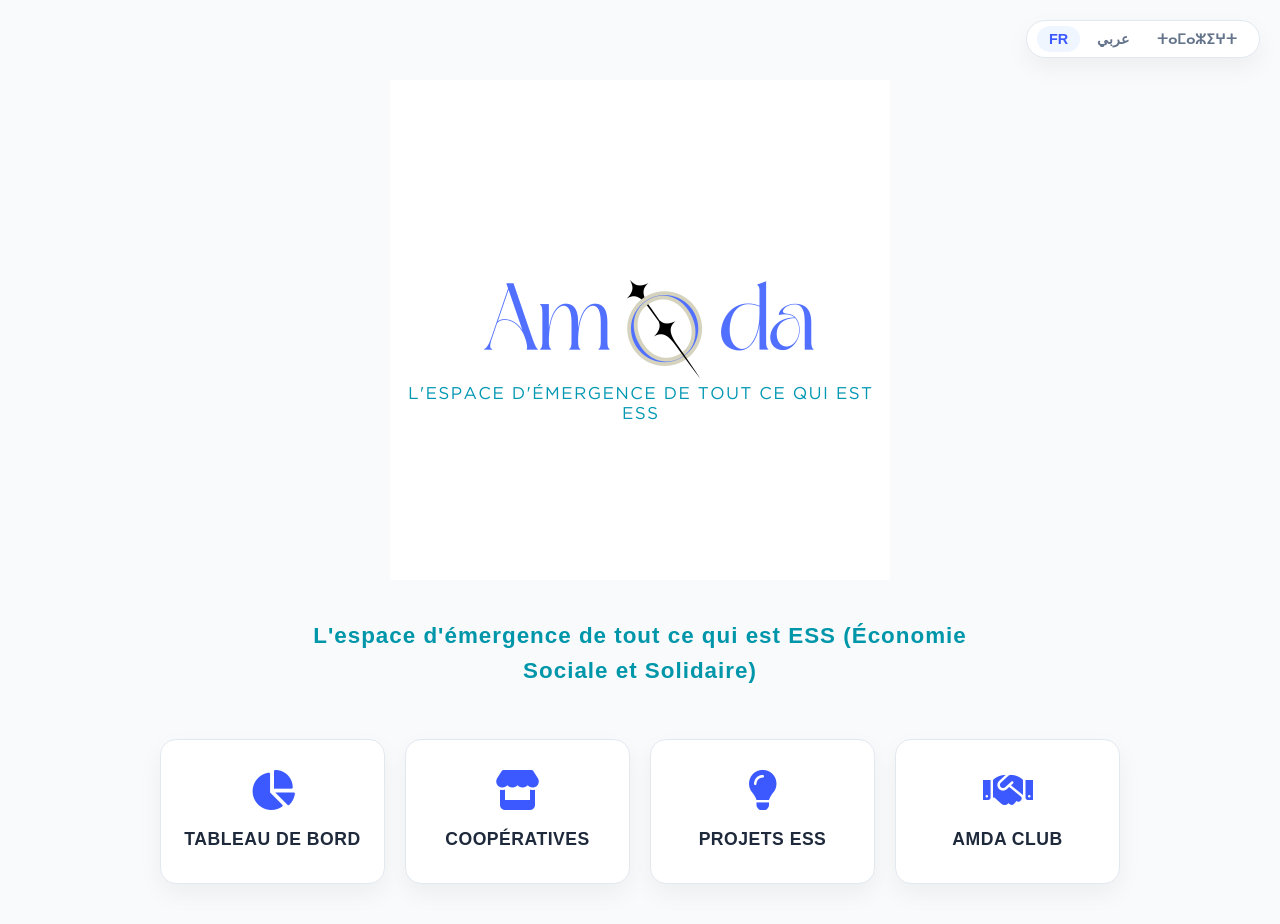
==== index.html @ eec46100 "Create index.html" ====
<!DOCTYPE html>
<html lang="fr">
<head>
    <meta charset="UTF-8">
    <meta name="viewport" content="width=device-width, initial-scale=1.0">
    <title>AMDA | Plateforme ESS</title>
    <!-- Icônes FontAwesome -->
    <link href="https://cdnjs.cloudflare.com/ajax/libs/font-awesome/6.0.0/css/all.min.css" rel="stylesheet">
    
    <style>
        :root {
            --primary-blue: #3b59ff;   /* Le bleu royal de votre logo */
            --teal-ess: #0096aa;       /* Le turquoise du slogan */
            --text-dark: #1e293b;
            --text-light: #64748b;
            --bg-light: #f8fafc;
            --white: #ffffff;
            --shadow: 0 10px 25px rgba(0, 0, 0, 0.05);
            --transition: all 0.3s cubic-bezier(0.4, 0, 0.2, 1);
        }

        * {
            margin: 0;
            padding: 0;
            box-sizing: border-box;
            font-family: 'Segoe UI', Arial, sans-serif;
        }

        body {
            background-color: var(--bg-light);
            color: var(--text-dark);
            line-height: 1.6;
            overflow-x: hidden;
        }

        /* Gestion de l'orientation Arabe (RTL) */
        [dir="rtl"] {
            text-align: right;
        }
        [dir="rtl"] .back-btn i {
            transform: rotate(180deg);
        }

        /* Sélecteur de Langue Flottant */
        .language-picker {
            position: fixed;
            top: 20px;
            right: 20px;
            z-index: 2000;
            background: var(--white);
            padding: 5px 10px;
            border-radius: 30px;
            box-shadow: var(--shadow);
            border: 1px solid #e2e8f0;
        }
        [dir="rtl"] .language-picker {
            right: auto;
            left: 20px;
        }

        .lang-btn {
            background: none;
            border: none;
            padding: 5px 12px;
            font-weight: 600;
            cursor: pointer;
            color: var(--text-light);
            transition: var(--transition);
            font-size: 0.9rem;
        }

        .lang-btn.active, .lang-btn:hover {
            color: var(--primary-blue);
            background-color: #eff6ff;
            border-radius: 20px;
        }

        /* Structure Générale des Écrans (Pages) */
        .app-screen {
            display: none;
            min-height: 100vh;
            width: 100vw;
            padding: 40px 20px;
            animation: fadeIn 0.4s ease forwards;
        }

        .app-screen.active {
            display: block;
        }

        @keyframes fadeIn {
            from { opacity: 0; transform: translateY(10px); }
            to { opacity: 1; transform: translateY(0); }
        }

        /* ==========================================
           ÉCRAN 1 : ACCUEIL & PORTAIL D'ENTRÉE
        ========================================== */
        #screen-home {
            display: flex;
            flex-direction: column;
            justify-content: center;
            align-items: center;
            text-align: center;
            padding-top: 80px;
        }

        .logo-container {
            max-width: 500px;
            width: 90%;
            margin-bottom: 30px;
        }

        .logo-container img {
            width: 100%;
            height: auto;
        }

        .slogan {
            font-size: 1.4rem;
            color: var(--teal-ess);
            font-weight: 600;
            letter-spacing: 1px;
            margin-bottom: 50px;
            max-width: 700px;
            padding: 0 20px;
        }

        .portal-menu {
            display: grid;
            grid-template-columns: repeat(4, 1fr);
            gap: 20px;
            max-width: 1000px;
            width: 100%;
            padding: 0 20px;
        }

        .menu-card {
            background: var(--white);
            border: 1px solid #e2e8f0;
            padding: 30px 20px;
            border-radius: 16px;
            cursor: pointer;
            box-shadow: var(--shadow);
            transition: var(--transition);
            display: flex;
            flex-direction: column;
            align-items: center;
            gap: 15px;
        }

        .menu-card i {
            font-size: 2.5rem;
            color: var(--primary-blue);
            transition: var(--transition);
        }

        .menu-card h3 {
            font-size: 1.1rem;
            font-weight: 700;
            color: var(--text-dark);
            text-transform: uppercase;
            letter-spacing: 0.5px;
        }

        .menu-card:hover {
            transform: translateY(-5px);
            border-color: var(--primary-blue);
            background-color: #fdfdfd;
        }

        .menu-card:hover i {
            color: var(--teal-ess);
        }

        /* ==========================================
           STRUCTURE DES PAGES RUBRIQUES INDÉPENDANTES
        ========================================== */
        .screen-header {
            max-width: 1100px;
            margin: 0 auto 40px auto;
            display: flex;
            justify-content: space-between;
            align-items: center;
            border-bottom: 2px solid var(--primary-blue);
            padding-bottom: 20px;
        }

        .header-logo {
            max-width: 150px;
        }

        .back-btn {
            background: var(--white);
            border: 1px solid #e2e8f0;
            padding: 10px 20px;
            border-radius: 30px;
            cursor: pointer;
            font-weight: 600;
            color: var(--primary-blue);
            display: flex;
            align-items: center;
            gap: 10px;
            box-shadow: var(--shadow);
            transition: var(--transition);
        }

        .back-btn:hover {
            background-color: var(--primary-blue);
            color: var(--white);
        }

        .container {
            max-width: 1100px;
            margin: 0 auto;
        }

        .page-title {
            font-size: 2.2rem;
            color: var(--text-dark);
            margin-bottom: 10px;
            font-weight: 800;
        }

        .page-intro {
            font-size: 1.2rem;
            color: var(--teal-ess);
            margin-bottom: 30px;
            font-weight: 500;
        }

        .content-card {
            background: var(--white);
            padding: 30px;
            border-radius: 16px;
            border: 1px solid #e2e8f0;
            box-shadow: var(--shadow);
            margin-bottom: 25px;
        }

        .content-card h3 {
            color: var(--primary-blue);
            margin-bottom: 15px;
            font-size: 1.3rem;
            border-left: 4px solid var(--teal-ess);
            padding-left: 12px;
        }
        [dir="rtl"] .content-card h3 {
            border-left: none;
            border-right: 4px solid var(--teal-ess);
            padding-left: 0;
            padding-right: 12px;
        }

        /* Tableaux de données des rubriques */
        .data-table {
            width: 100%;
            border-collapse: collapse;
            margin-top: 20px;
        }

        .data-table th {
            background-color: #eff6ff;
            color: var(--primary-blue);
            text-align: left;
            padding: 12px;
            font-weight: 600;
            border-bottom: 2px solid #e2e8f0;
        }
        [dir="rtl"] .data-table th {
            text-align: right;
        }

        .data-table td {
            padding: 15px 12px;
            border-bottom: 1px solid #f1f5f9;
            color: var(--text-dark);
        }

        .badge {
            display: inline-block;
            padding: 4px 10px;
            background-color: #e0f2fe;
            color: #0369a1;
            border-radius: 6px;
            font-size: 0.85rem;
            font-weight: 700;
        }

        /* Responsive */
        @media (max-width: 900px) {
            .portal-menu {
                grid-template-columns: repeat(2, 1fr);
            }
        }
        @media (max-width: 550px) {
            .portal-menu {
                grid-template-columns: 1fr;
            }
            .screen-header {
                flex-direction: column;
                gap: 20px;
                text-align: center;
            }
        }
    </style>
</head>
<body>

    <!-- SÉLECTEUR DE LANGUE FLOTTANT -->
    <div class="language-picker">
        <button class="lang-btn active" onclick="changeLanguage('fr')">FR</button>
        <button class="lang-btn" onclick="changeLanguage('ar')">عربي</button>
        <button class="lang-btn" onclick="changeLanguage('zgh')">ⵜⴰⵎⴰⵣⵉⵖⵜ</button>
    </div>

    <!-- ========================================================
       ÉCRAN 1 : PAGE D'ACCUEIL AVEC LOGO, SLOGAN ET PORTAIL
    ========================================================= -->
    <div id="screen-home" class="app-screen active">
        <div class="logo-container">
            <!-- Inclusion de l'image de votre logo officiel -->
            <img src="Logo.png" alt="AMDA Logo">
        </div>
        <div class="slogan" id="txt-slogan">
            L'espace d'émergence de tout ce qui est ESS (Économie Sociale et Solidaire)
        </div>
        
        <div class="portal-menu">
            <div class="menu-card" onclick="navigateTo('screen-dashboard')">
                <i class="fas fa-chart-pie"></i>
                <h3 id="menu-dash">Tableau de bord</h3>
            </div>
            <div class="menu-card" onclick="navigateTo('screen-coop')">
                <i class="fas fa-store"></i>
                <h3 id="menu-coop">Coopératives</h3>
            </div>
            <div class="menu-card" onclick="navigateTo('screen-projects')">
                <i class="fas fa-lightbulb"></i>
                <h3 id="menu-proj">Projets ESS</h3>
            </div>
            <div class="menu-card" onclick="navigateTo('screen-club')">
                <i class="fas fa-handshake"></i>
                <h3 id="menu-club">AMDA Club</h3>
            </div>
        </div>
    </div>

    <!-- ========================================================
       ÉCRAN 2 : RUBRIQUE INDÉPENDANTE - TABLEAU DE BORD
    ========================================================= -->
    <div id="screen-dashboard" class="app-screen">
        <div class="screen-header">
            <img src="Logo.png" class="header-logo" alt="AMDA">
            <button class="back-btn" onclick="navigateTo('screen-home')">
                <i class="fas fa-arrow-left"></i> <span class="lbl-back">Retour</span>
            </button>
        </div>
        <div class="container">
            <h2 class="page-title" id="dash-title">Espace d'Émergence & Performance</h2>
            <div class="page-intro" id="dash-intro">Suivi des indicateurs clés de l'économie sociale et solidaire.</div>
            
            <div class="content-card">
                <h3 id="dash-card-title">Vue d'ensemble de l'impact</h3>
                <p id="dash-card-p">Cet espace centralise l'évolution des projets incubés, le volume d'activité des coopératives partenaires et les métriques d'impact social sur les territoires.</p>
                
                <table class="data-table">
                    <thead>
                        <tr>
                            <th id="th-ind">Indicateur</th>
                            <th id="th-reg">Région</th>
                            <th id="th-val">Valeur Actuelle</th>
                        </tr>
                    </thead>
                    <tbody>
                        <tr>
                            <td>Projets incubés</td>
                            <td>National</td>
                            <td><span class="badge">42 Structures</span></td>
                        </tr>
                        <tr>
                            <td>Emplois solidaires créés</td>
                            <td>Souss-Massa</td>
                            <td><span class="badge">185 Postes</span></td>
                        </tr>
                    </tbody>
                </table>
            </div>
        </div>
    </div>

    <!-- ========================================================
       ÉCRAN 3 : RUBRIQUE INDÉPENDANTE - COOPÉRATIVES
    ========================================================= -->
    <div id="screen-coop" class="app-screen">
        <div class="screen-header">
            <img src="Logo.png" class="header-logo" alt="AMDA">
            <button class="back-btn" onclick="navigateTo('screen-home')">
                <i class="fas fa-arrow-left"></i> <span class="lbl-back">Retour</span>
            </button>
        </div>
        <div class="container">
            <h2 class="page-title" id="coop-title">Registre des Coopératives</h2>
            <div class="page-intro" id="coop-intro">Traçabilité complète et transparence du producteur au consommateur.</div>
            
            <div class="content-card">
                <h3 id="coop-card-title">Nos Producteurs Engagés</h3>
                <table class="data-table">
                    <thead>
                        <tr>
                            <th id="th-name">Nom</th>
                            <th id="th-spec">Spécialité</th>
                            <th id="th-loc">Localisation</th>
                        </tr>
                    </thead>
                    <tbody>
                        <tr>
                            <td>Coopérative Aloa Biben</td>
                            <td>Huile d'Argan Premium</td>
                            <td>Essaouira</td>
                        </tr>
                        <tr>
                            <td>Coopérative BioAtlas</td>
                            <td>Mélasse de Caroube</td>
                            <td>Midelt</td>
                        </tr>
                    </tbody>
                </table>
            </div>
        </div>
    </div>

    <!-- ========================================================
       ÉCRAN 4 : RUBRIQUE INDÉPENDANTE - PROJETS ESS
    ========================================================= -->
    <div id="screen-projects" class="app-screen">
        <div class="screen-header">
            <img src="Logo.png" class="header-logo" alt="AMDA">
            <button class="back-btn" onclick="navigateTo('screen-home')">
                <i class="fas fa-arrow-left"></i> <span class="lbl-back">Retour</span>
            </button>
        </div>
        <div class="container">
            <h2 class="page-title" id="proj-title">Laboratoire d'Émergence Sociale</h2>
            <div class="page-intro" id="proj-intro">Accompagnement, incubation et recherche-action en économie solidaire.</div>
            <div class="content-card">
                <h3 id="proj-card-title">Programmes d'incubation actuels</h3>
                <p id="proj-card-p">Déploiement de cadres collaboratifs pour renforcer l'intelligence collective et la gouvernance démocratique des structures rurales.</p>
            </div>
        </div>
    </div>

    <!-- ========================================================
       ÉCRAN 5 : RUBRIQUE INDÉPENDANTE - AMDA CLUB
    ========================================================= -->
    <div id="screen-club" class="app-screen">
        <div class="screen-header">
            <img src="Logo.png" class="header-logo" alt="AMDA">
            <button class="back-btn" onclick="navigateTo('screen-home')">
                <i class="fas fa-arrow-left"></i> <span class="lbl-back">Retour</span>
            </button>
        </div>
        <div class="container">
            <h2 class="page-title" id="club-title">L'Écosystème des Membres Engagés</h2>
            <div class="page-intro" id="club-intro">L'abonnement solidaire pour maximiser l'autonomie financière des producteurs.</div>
            <div class="content-card">
                <h3 id="club-card-title">Avantages du Club AMDA</h3>
                <p id="club-card-p">En éliminant les intermédiaires spéculatifs, l'adhésion garantit un prix juste directement reversé aux coopératives et donne accès à un rapport d'impact trimestriel transparent.</p>
            </div>
        </div>
    </div>

    <!-- ========================================================
       LOGIQUE JAVASCRIPT : ROUTING SPA & TRADUCTION TRI-LANGUE
    ========================================================= -->
    <script>
        // 1. Dictionnaire de traduction (Français, Arabe, Tamazight)
        const translations = {
            fr: {
                dir: 'ltr',
                slogan: "L'espace d'émergence de tout ce qui est ESS (Économie Sociale et Solidaire)",
                back: "Retour",
                menuDash: "Tableau de bord",
                menuCoop: "Coopératives",
                menuProj: "Projets ESS",
                menuClub: "AMDA Club",
                dashTitle: "Espace d'Émergence & Performance",
                dashIntro: "Suivi des indicateurs clés de l'économie sociale et solidaire.",
                dashCardTitle: "Vue d'ensemble de l'impact",
                dashCardP: "Cet espace centralise l'évolution des projets incubés, le volume d'activité des coopératives partenaires et les métriques d'impact social sur les territoires.",
                thInd: "Indicateur", thReg: "Région", thVal: "Valeur Actuelle",
                coopTitle: "Registre des Coopératives",
                coopIntro: "Traçabilité complète et transparence du producteur au consommateur.",
                coopCardTitle: "Nos Producteurs Engagés",
                thName: "Nom", thSpec: "Spécialité", thLoc: "Localisation",
                projTitle: "Laboratoire d'Émergence Sociale",
                projIntro: "Accompagnement, incubation et recherche-action en économie solidaire.",
                projCardTitle: "Programmes d'incubation actuels",
                projCardP: "Déploiement de cadres collaboratifs pour renforcer l'intelligence collective et la gouvernance démocratique des structures rurales.",
                clubTitle: "L'Écosystème des Membres Engagés",
                clubIntro: "L'abonnement solidaire pour maximiser l'autonomie financière des producteurs.",
                clubCardTitle: "Avantages du Club AMDA",
                clubCardP: "En éliminant les intermédiaires spéculatifs, l'adhésion garantit un prix juste directement reversé aux coopératives et donne accès à un rapport d'impact trimestriel transparent."
            },
            ar: {
                dir: 'rtl',
                slogan: "فضاء بروز كل ما يتعلق بالاقتصاد الاجتماعي والتضامني (ESS)",
                back: "رجوع",
                menuDash: "لوحة القيادة",
                menuCoop: "التعاونيات",
                menuProj: "مشاريع ESS",
                menuClub: "نادي أمدا",
                dashTitle: "فضاء البروز والأداء",
                dashIntro: "متابعة المؤشرات الرئيسية للاقتصاد الاجتماعي والتضامني.",
                dashCardTitle: "نظرة عامة على الأثر الاجتماعي",
                dashCardP: "يمركز هذا الفضاء تطور المشاريع المحتضنة، وحجم أنشطة التعاونيات الشريكة، ومقاييس الأثر الاجتماعي في المجالات الترابية.",
                thInd: "المؤشر", thReg: "الجهة", thVal: "القيمة الحالية",
                coopTitle: "سجل التعاونيات",
                coopIntro: "تتبع كامل وشفافية مطلقة من المنتج إلى المستهلك.",
                coopCardTitle: "منتجونا الملتزمون",
                thName: "الاسم", thSpec: "التخصص", thLoc: "الموقع",
                projTitle: "مختبر البروز الاجتماعي",
                projIntro: "المواكبة، الاحتضان والبحث العملي في الاقتصاد التضامني.",
                projCardTitle: "برامج الاحتضان الحالية",
                projCardP: "نشر أطر عمل تعاونية لتعزيز الذكاء الجماعي والحكامة الديمقراطية للمؤسسات القروية.",
                clubTitle: "منظومة الأعضاء الملتزمين",
                clubIntro: "الاشتراك التضامني لتعزيز الاستقلال المالي للمنتجين.",
                clubCardTitle: "مزايا نادي أمدا (AMDA Club)",
                clubCardP: "من خلال إلغاء الوسطاء، يضمن الاشتراك عائداً عادلاً يذهب مباشرة للتعاونيات مع إمكانية الوصول إلى تقرير أثر ربع سنوي شفاف."
            },
            zgh: {
                dir: 'ltr',
                slogan: "ⴰⴷⵖⴰⵔ ⵏ ⵓⵙuman ⵏ ⴽⵓⵍⵍⵓ ⵎⴰ ⵉⵣⴷⵉⵏ ⴷ ⵜⴷⴰⵎⵙⴰ ⵜⴰⵏⴰⵎⵓⵏⵜ ⵜⴰⵎⵢⴰⵡⴰⵙⵜ (ESS)",
                back: "ⴰⵖⵓⵍ",
                menuDash: "ⵜⴰⴼⵍⵡⵉⵜ ⵏ ⵓⵙⵡⵓⴷⴷⵓ",
                menuCoop: "ⵜⵉⵎⵢⴰⵡⴰⵙⵉⵏ",
                menuProj: "ⵉⵙⵏⴼⴰⵔⵏ ⵏ ESS",
                menuClub: "ⴰⵙⴰⵢⵔⵓ ⵏ AMDA",
                dashTitle: "ⴰⴷⵖⴰⵔ ⵏ ⵓⵙuman ⴷ ⵓⵎⵓⵔⵙ",
                dashIntro: "ⴰⴹⴼⵓⵕ ⵏ ⵉⵎⴰⵜⴰⵔⵏ ⵉⴷⵙⵍⴰⵏ ⵏ ⵜⴷⴰⵎⵙⴰ ⵜⴰⵏⴰⵎⵓⵏⵜ ⵜⴰⵎⵢⴰⵡⴰⵙⵜ.",
                dashCardTitle: "ⵜⴰⵏⵏⴰⵢⵜ ⴰⴽⴽⵯ ⵅⴼ ⵜⵡⵓⵔⵉ",
                dashCardP: "ⴰⴷⵖⴰⵔ ⴰⴷ ⵉⵙⵎⵓⵏ ⴰⴽⴽⵯ ⵉⵙⵏⴼⴰⵔⵏ ⵏⵏⴰ ⵏⵜⵜⴰⵡⵙ, ⴷ ⵜⵡⵓⵔⵉ ⵏ ⵜⵎⵢⴰⵡⴰⵙⵉⵏ ⴷ ⵓⵙⵖⵍ ⵏ ⵜⵡⵓⵔⵉ ⵜⴰⵏⴰⵎⵓⵏⵜ ⴳ ⵜⵎⵏⴰⴹⵉⵏ.",
                thInd: "ⴰⵎⴰⵜⴰⵔ", thReg: "ⵜⴰⵎⵏⴰⴹⵜ", thVal: "ⴰⵜⵉⴳ ⵏ ⵓⵔⵓ",
                coopTitle: "ⴰⴼⵔⵔⴰⵏ ⵏ ⵜⵎⵢⴰⵡⴰⵙⵉⵏ",
                coopIntro: "ⴰⴹⴼⵓⵕ ⵉⵎⴷⵏ ⴷ ⵜⴼⴰⵡⵜ ⵙⴳ ⵓⵎⴼⴰⵔⵙ ⴰⵔ ⴰⵎⵙⴰⵖ.",
                coopCardTitle: "ⵉⵎⴼⴰⵔⵙⵏ ⵏⵏⵖ",
                thName: "ⵉⵙⵎ", thSpec: "ⵜⴰⵥⵍⴰⵢⵜ", thLoc: "ⴰⴷⵖⴰⵔ",
                projTitle: "ⴰⵙⴼⵙⵔ ⵏ ⵓⵙuman ⴰⵏⴰⵎⵓⵏ",
                projIntro: "ⴰⵙⵏⴰⵍ, ⴰⵃⵟⵟⵓ ⴷ ⵓⵔⵣⵣⵓ ⴳ ⵜⴷⴰⵎⵙⴰ ⵜⴰⵎⵢⴰⵡⴰⵙⵜ.",
                projCardTitle: "ⵉⵙⵏⴼⴰⵔⵏ ⵏ ⵓⵃⵟⵟⵓ ⵏ ⵓⵔⵓ",
                projCardP: "ⴰⵙⵔⵓⵙ ⵏ ⵜⵡⵓⵔⵉⵡⵉⵏ ⵜⵉⵎⵢⴰⵡⴰⵙⵉⵏ ⵙ ⵓⵙⴷⵓⵙ ⵏ ⵓⵏⵍⵍⵉ ⴰⴽⵍⵍⴰⵏ ⴷ ⵓⵙⵡⵓⴷⴷⵓ ⴰⴷⵉⵎⵓⵇⵔⴰⵟⵉ.",
                clubTitle: "ⴰⴳⵔⴰⵡ ⵏ ⵉⴳⵎⴰⵎⵏ ⵉⵎⵙⴰⵙⴰⵏ",
                clubIntro: "ⴰⵣⵎⵎⴻⵎ ⴰⵎⵢⴰⵡⴰⵙ ⵙ ⵓⵙⴷⵓⵙ ⵏ ⵜⴷⴰⵎⵙⴰ ⵜⴰⵏⵉⵎⴰⵏⵜ ⵏ ⵉⵎⴼⴰⵔⵙⵏ.",
                clubCardTitle: "ⵉⵙⵓⵔⴰⵔ ⵏ ⵓⵙⴰⵢⵔⵓ ⵏ AMDA",
                clubCardP: "ⵙ ⵓⴽⴽⵙ ⵏ ⵉⵎⵙⵙⵓⵖⵣⵣⴰ, ⴰⵣⵎⵎⴻⵎ ⴰⴷ ⵉⴳⴰ ⵜⵓⵎⵔⵉⵏ ⵉⴼⵓⵍⴽⵉⵏ ⵉ ⵜⵎⵢⴰⵡⴰⵙⵉⵏ ⴷ ⵓⴼⵙⵔ ⵏ ⵜⴼⴰⵡⵜ ⴽⵓ ⴽⵕⴰⴹ ⵢⵉⵔⵏ."
            }
        };

        // 2. Gestion de la Navigation (Changement de Page Écran)
        function navigateTo(screenId) {
            // Cacher toutes les pages actives
            document.querySelectorAll('.app-screen').forEach(screen => {
                screen.classList.remove('active');
            });
            // Afficher l'écran demandé
            document.getElementById(screenId).classList.add('active');
            // Remonter automatiquement la page vers le haut
            window.scrollTo(0, 0);
        }

        // 3. Gestion de la Traduction Dynamique
        function changeLanguage(lang) {
            const data = translations[lang];
            
            // Appliquer la direction du texte (RTL ou LTR)
            document.documentElement.setAttribute('dir', data.dir);

            // Mettre à jour la classe active sur les boutons linguistiques
            document.querySelectorAll('.lang-btn').forEach(btn => btn.classList.remove('active'));
            event.target.classList.add('active');

            // Traduction des éléments d'Accueil
            document.getElementById('txt-slogan').innerText = data.slogan;
            document.getElementById('menu-dash').innerText = data.menuDash;
            document.getElementById('menu-coop').innerText = data.menuCoop;
            document.getElementById('menu-proj').innerText = data.menuProj;
            document.getElementById('menu-club').innerText = data.menuClub;

            // Traduction des étiquettes communes
            document.querySelectorAll('.lbl-back').forEach(el => el.innerText = data.back);

            // Écran Tableau de bord
            document.getElementById('dash-title').innerText = data.dashTitle;
            document.getElementById('dash-intro').innerText = data.dashIntro;
            document.getElementById('dash-card-title').innerText = data.dashCardTitle;
            document.getElementById('dash-card-p').innerText = data.dashCardP;
            document.getElementById('th-ind').innerText = data.thInd;
            document.getElementById('th-reg').innerText = data.thReg;
            document.getElementById('th-val').innerText = data.thVal;

            // Écran Coopératives
            document.getElementById('coop-title').innerText = data.coopTitle;
            document.getElementById('coop-intro').innerText = data.coopIntro;
            document.getElementById('coop-card-title').innerText = data.coopCardTitle;
            document.getElementById('th-name').innerText = data.thName;
            document.getElementById('th-spec').innerText = data.thSpec;
            document.getElementById('th-loc').innerText = data.thLoc;

            // Écran Projets ESS
            document.getElementById('proj-title').innerText = data.projTitle;
            document.getElementById('proj-intro').innerText = data.projIntro;
            document.getElementById('proj-card-title').innerText = data.projCardTitle;
            document.getElementById('proj-card-p').innerText = data.projCardP;

            // Écran Club AMDA
            document.getElementById('club-title').innerText = data.clubTitle;
            document.getElementById('club-intro').innerText = data.clubIntro;
            document.getElementById('club-card-title').innerText = data.clubCardTitle;
            document.getElementById('club-card-p').innerText = data.clubCardP;
        }
    </script>
</body>
</html>
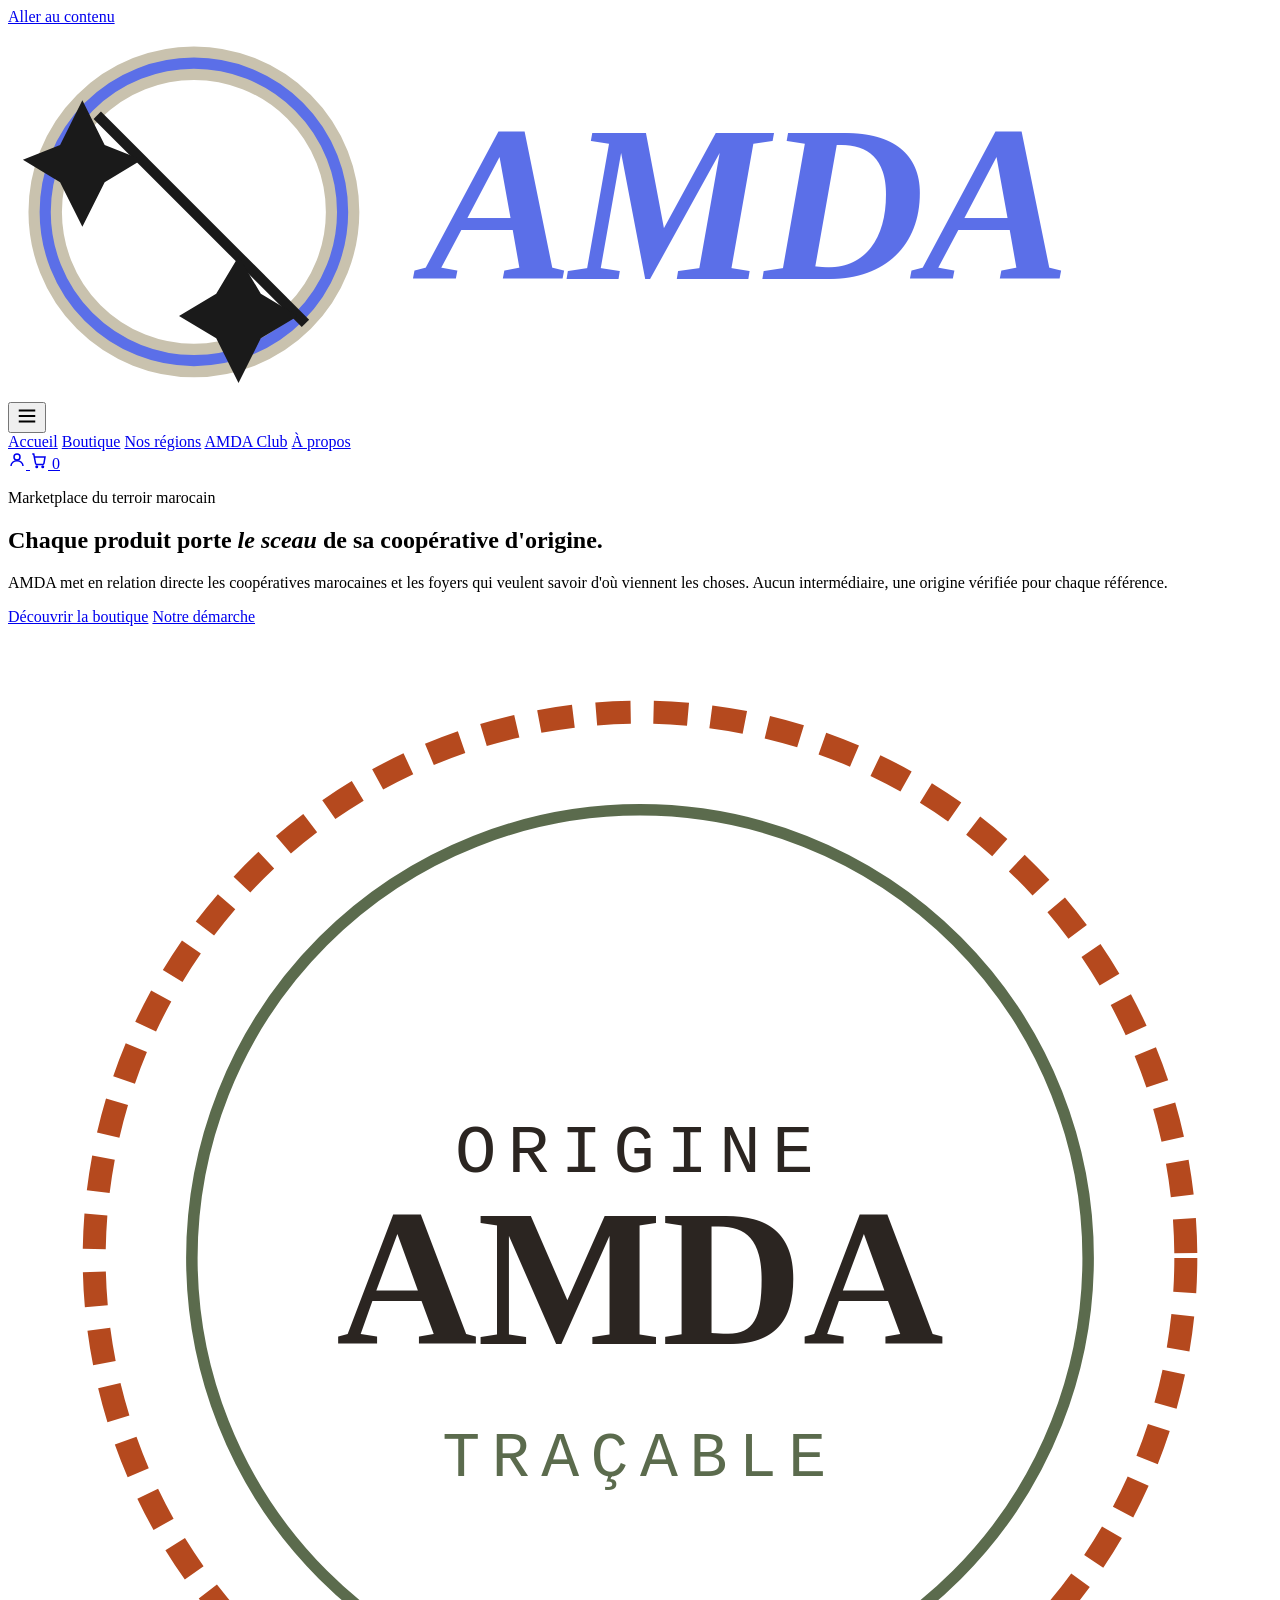
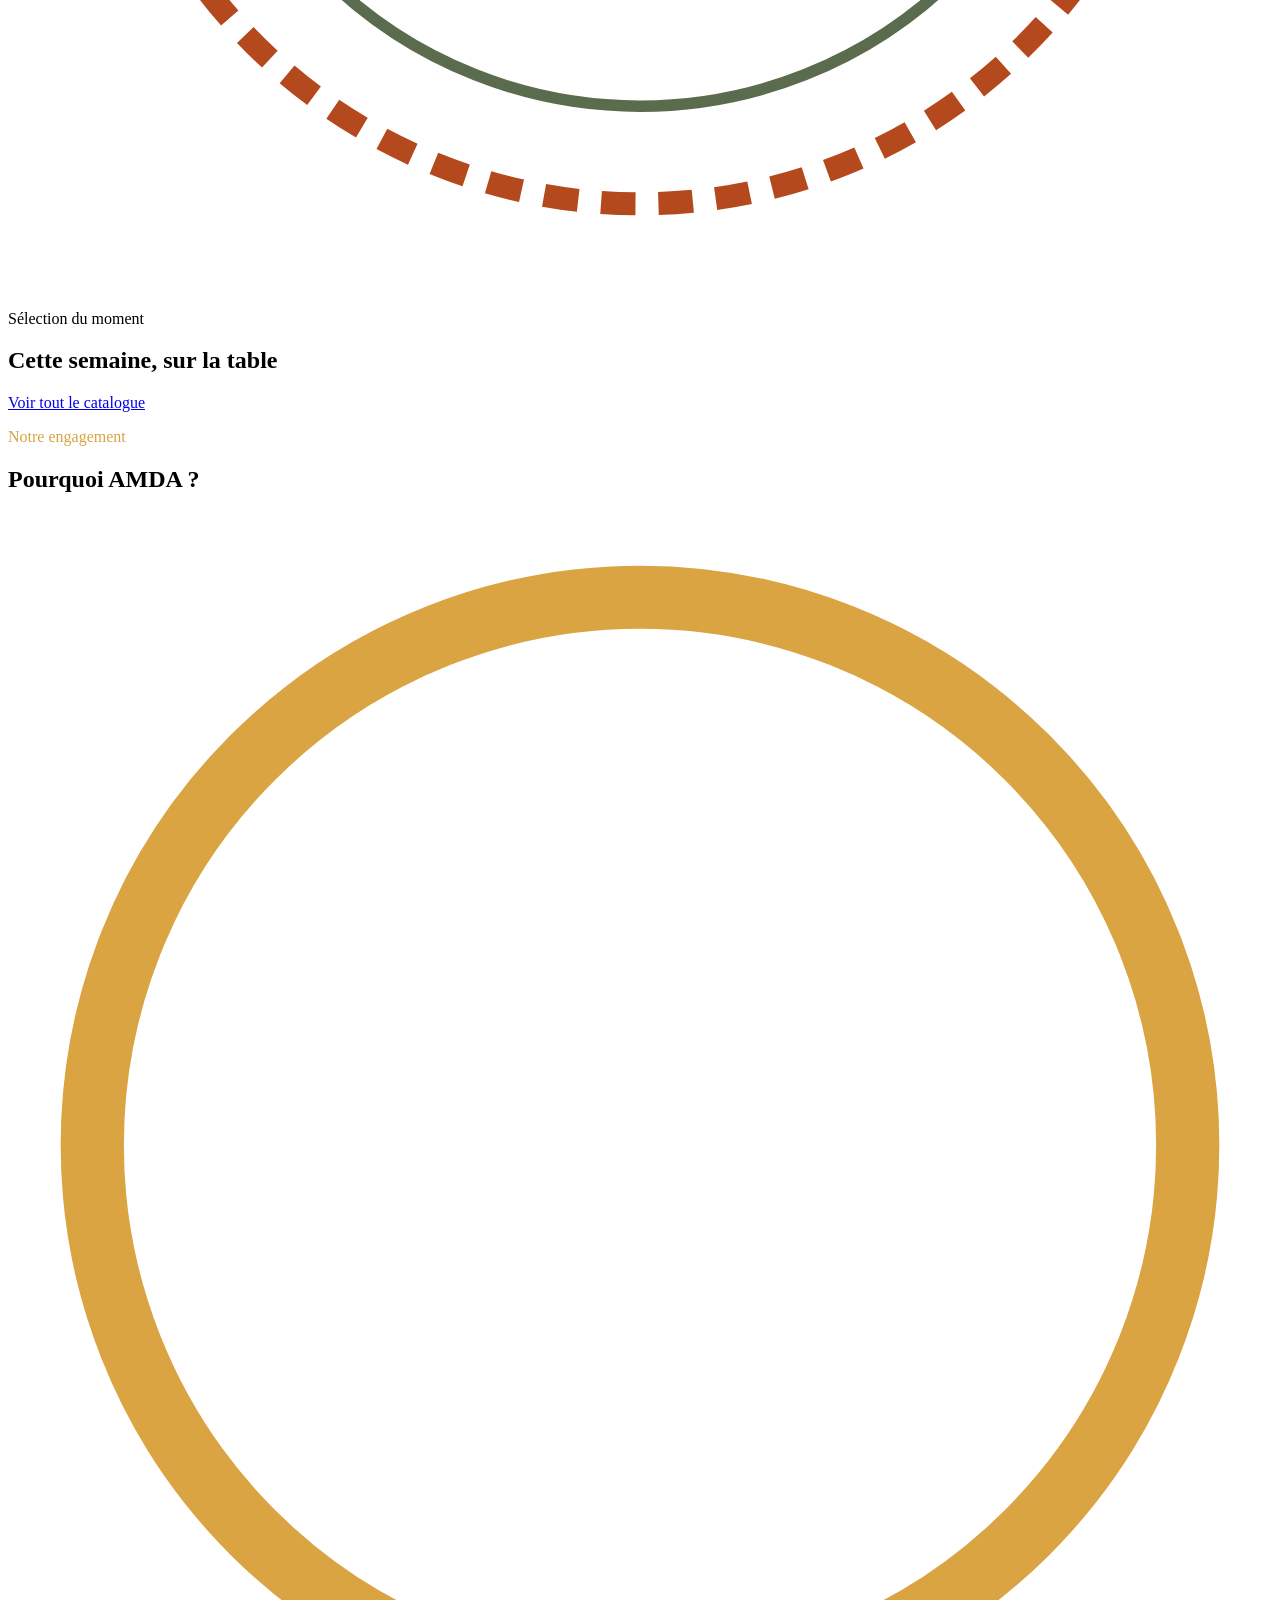
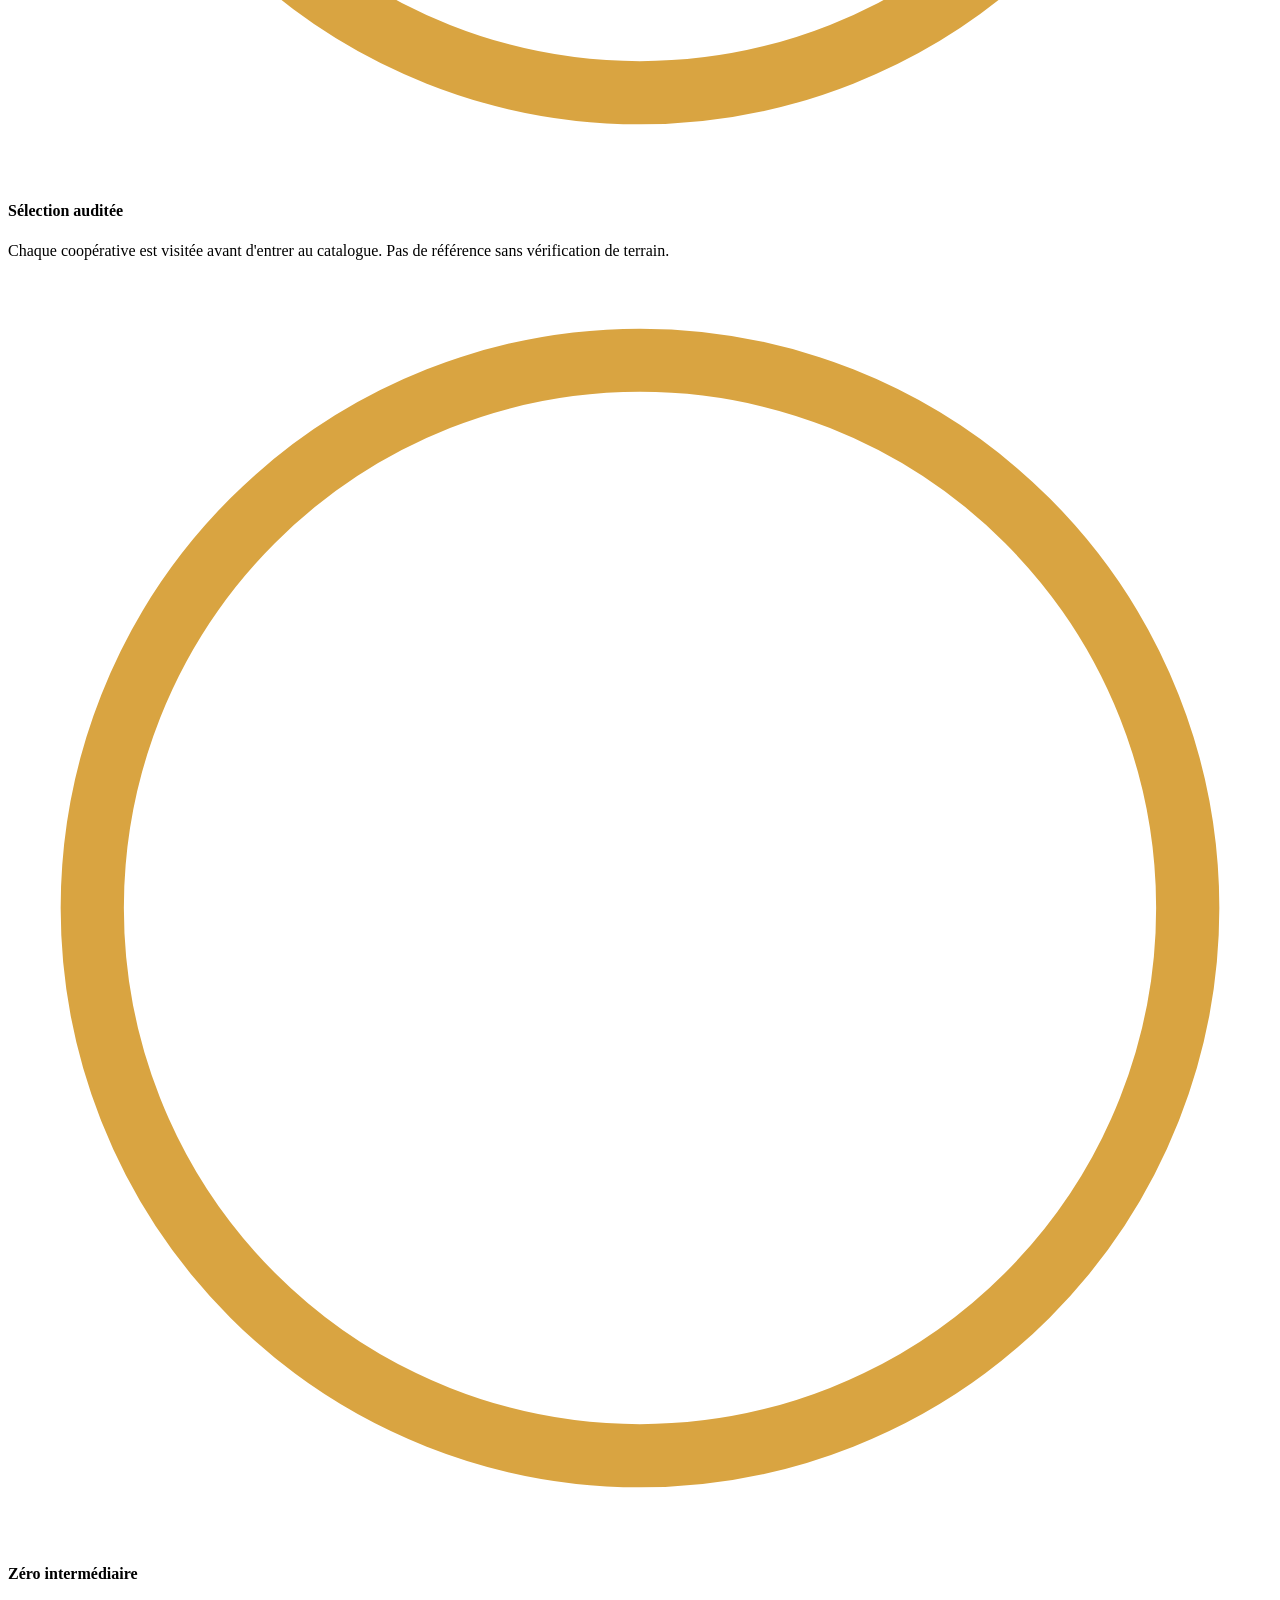
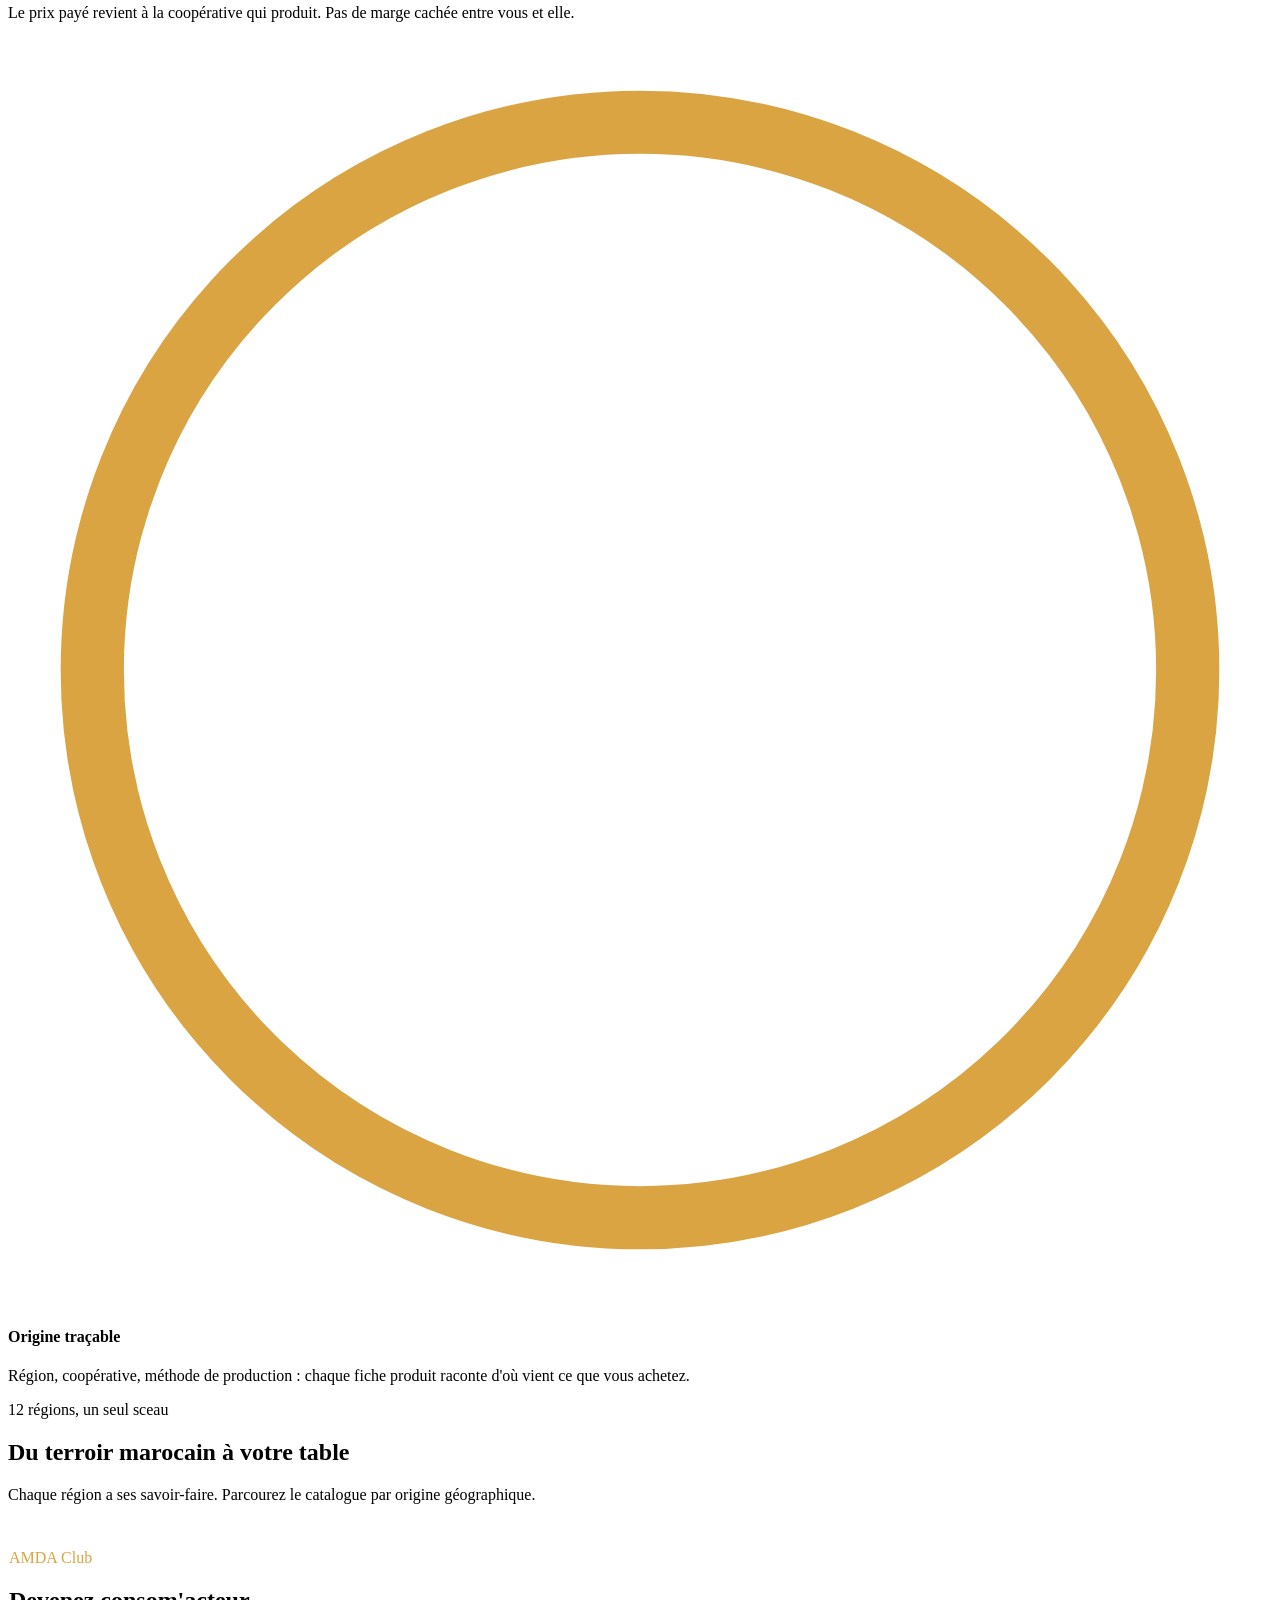
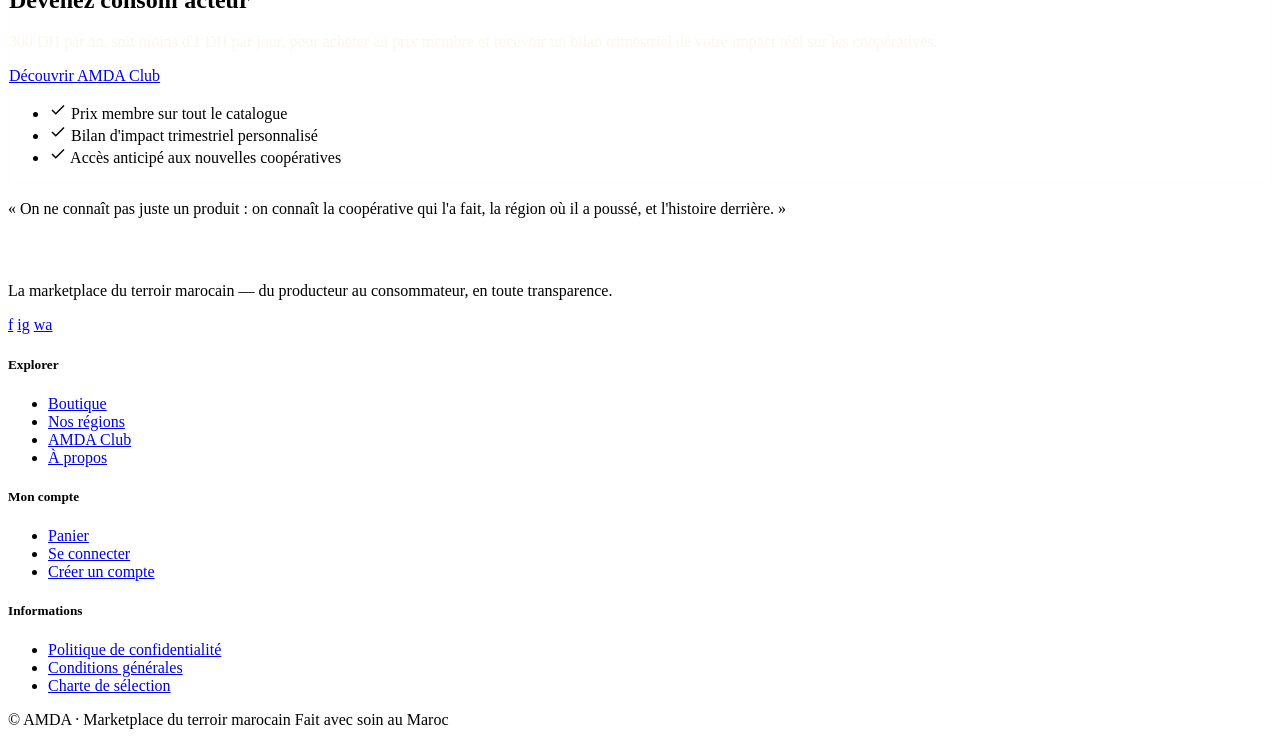
==== commit e24bbc44: "Add files via upload" ====
--- a/index.html
+++ b/index.html
@@ -1,623 +1,246 @@
-<!DOCTYPE html>
+<!doctype html>
 <html lang="fr">
 <head>
-    <meta charset="UTF-8">
-    <meta name="viewport" content="width=device-width, initial-scale=1.0">
-    <title>AMDA | Plateforme ESS</title>
-    <!-- Icônes FontAwesome -->
-    <link href="https://cdnjs.cloudflare.com/ajax/libs/font-awesome/6.0.0/css/all.min.css" rel="stylesheet">
-    
-    <style>
-        :root {
-            --primary-blue: #3b59ff;   /* Le bleu royal de votre logo */
-            --teal-ess: #0096aa;       /* Le turquoise du slogan */
-            --text-dark: #1e293b;
-            --text-light: #64748b;
-            --bg-light: #f8fafc;
-            --white: #ffffff;
-            --shadow: 0 10px 25px rgba(0, 0, 0, 0.05);
-            --transition: all 0.3s cubic-bezier(0.4, 0, 0.2, 1);
-        }
-
-        * {
-            margin: 0;
-            padding: 0;
-            box-sizing: border-box;
-            font-family: 'Segoe UI', Arial, sans-serif;
-        }
-
-        body {
-            background-color: var(--bg-light);
-            color: var(--text-dark);
-            line-height: 1.6;
-            overflow-x: hidden;
-        }
-
-        /* Gestion de l'orientation Arabe (RTL) */
-        [dir="rtl"] {
-            text-align: right;
-        }
-        [dir="rtl"] .back-btn i {
-            transform: rotate(180deg);
-        }
-
-        /* Sélecteur de Langue Flottant */
-        .language-picker {
-            position: fixed;
-            top: 20px;
-            right: 20px;
-            z-index: 2000;
-            background: var(--white);
-            padding: 5px 10px;
-            border-radius: 30px;
-            box-shadow: var(--shadow);
-            border: 1px solid #e2e8f0;
-        }
-        [dir="rtl"] .language-picker {
-            right: auto;
-            left: 20px;
-        }
-
-        .lang-btn {
-            background: none;
-            border: none;
-            padding: 5px 12px;
-            font-weight: 600;
-            cursor: pointer;
-            color: var(--text-light);
-            transition: var(--transition);
-            font-size: 0.9rem;
-        }
-
-        .lang-btn.active, .lang-btn:hover {
-            color: var(--primary-blue);
-            background-color: #eff6ff;
-            border-radius: 20px;
-        }
-
-        /* Structure Générale des Écrans (Pages) */
-        .app-screen {
-            display: none;
-            min-height: 100vh;
-            width: 100vw;
-            padding: 40px 20px;
-            animation: fadeIn 0.4s ease forwards;
-        }
-
-        .app-screen.active {
-            display: block;
-        }
-
-        @keyframes fadeIn {
-            from { opacity: 0; transform: translateY(10px); }
-            to { opacity: 1; transform: translateY(0); }
-        }
-
-        /* ==========================================
-           ÉCRAN 1 : ACCUEIL & PORTAIL D'ENTRÉE
-        ========================================== */
-        #screen-home {
-            display: flex;
-            flex-direction: column;
-            justify-content: center;
-            align-items: center;
-            text-align: center;
-            padding-top: 80px;
-        }
-
-        .logo-container {
-            max-width: 500px;
-            width: 90%;
-            margin-bottom: 30px;
-        }
-
-        .logo-container img {
-            width: 100%;
-            height: auto;
-        }
-
-        .slogan {
-            font-size: 1.4rem;
-            color: var(--teal-ess);
-            font-weight: 600;
-            letter-spacing: 1px;
-            margin-bottom: 50px;
-            max-width: 700px;
-            padding: 0 20px;
-        }
-
-        .portal-menu {
-            display: grid;
-            grid-template-columns: repeat(4, 1fr);
-            gap: 20px;
-            max-width: 1000px;
-            width: 100%;
-            padding: 0 20px;
-        }
-
-        .menu-card {
-            background: var(--white);
-            border: 1px solid #e2e8f0;
-            padding: 30px 20px;
-            border-radius: 16px;
-            cursor: pointer;
-            box-shadow: var(--shadow);
-            transition: var(--transition);
-            display: flex;
-            flex-direction: column;
-            align-items: center;
-            gap: 15px;
-        }
-
-        .menu-card i {
-            font-size: 2.5rem;
-            color: var(--primary-blue);
-            transition: var(--transition);
-        }
-
-        .menu-card h3 {
-            font-size: 1.1rem;
-            font-weight: 700;
-            color: var(--text-dark);
-            text-transform: uppercase;
-            letter-spacing: 0.5px;
-        }
-
-        .menu-card:hover {
-            transform: translateY(-5px);
-            border-color: var(--primary-blue);
-            background-color: #fdfdfd;
-        }
-
-        .menu-card:hover i {
-            color: var(--teal-ess);
-        }
-
-        /* ==========================================
-           STRUCTURE DES PAGES RUBRIQUES INDÉPENDANTES
-        ========================================== */
-        .screen-header {
-            max-width: 1100px;
-            margin: 0 auto 40px auto;
-            display: flex;
-            justify-content: space-between;
-            align-items: center;
-            border-bottom: 2px solid var(--primary-blue);
-            padding-bottom: 20px;
-        }
-
-        .header-logo {
-            max-width: 150px;
-        }
-
-        .back-btn {
-            background: var(--white);
-            border: 1px solid #e2e8f0;
-            padding: 10px 20px;
-            border-radius: 30px;
-            cursor: pointer;
-            font-weight: 600;
-            color: var(--primary-blue);
-            display: flex;
-            align-items: center;
-            gap: 10px;
-            box-shadow: var(--shadow);
-            transition: var(--transition);
-        }
-
-        .back-btn:hover {
-            background-color: var(--primary-blue);
-            color: var(--white);
-        }
-
-        .container {
-            max-width: 1100px;
-            margin: 0 auto;
-        }
-
-        .page-title {
-            font-size: 2.2rem;
-            color: var(--text-dark);
-            margin-bottom: 10px;
-            font-weight: 800;
-        }
-
-        .page-intro {
-            font-size: 1.2rem;
-            color: var(--teal-ess);
-            margin-bottom: 30px;
-            font-weight: 500;
-        }
-
-        .content-card {
-            background: var(--white);
-            padding: 30px;
-            border-radius: 16px;
-            border: 1px solid #e2e8f0;
-            box-shadow: var(--shadow);
-            margin-bottom: 25px;
-        }
-
-        .content-card h3 {
-            color: var(--primary-blue);
-            margin-bottom: 15px;
-            font-size: 1.3rem;
-            border-left: 4px solid var(--teal-ess);
-            padding-left: 12px;
-        }
-        [dir="rtl"] .content-card h3 {
-            border-left: none;
-            border-right: 4px solid var(--teal-ess);
-            padding-left: 0;
-            padding-right: 12px;
-        }
-
-        /* Tableaux de données des rubriques */
-        .data-table {
-            width: 100%;
-            border-collapse: collapse;
-            margin-top: 20px;
-        }
-
-        .data-table th {
-            background-color: #eff6ff;
-            color: var(--primary-blue);
-            text-align: left;
-            padding: 12px;
-            font-weight: 600;
-            border-bottom: 2px solid #e2e8f0;
-        }
-        [dir="rtl"] .data-table th {
-            text-align: right;
-        }
-
-        .data-table td {
-            padding: 15px 12px;
-            border-bottom: 1px solid #f1f5f9;
-            color: var(--text-dark);
-        }
-
-        .badge {
-            display: inline-block;
-            padding: 4px 10px;
-            background-color: #e0f2fe;
-            color: #0369a1;
-            border-radius: 6px;
-            font-size: 0.85rem;
-            font-weight: 700;
-        }
-
-        /* Responsive */
-        @media (max-width: 900px) {
-            .portal-menu {
-                grid-template-columns: repeat(2, 1fr);
-            }
-        }
-        @media (max-width: 550px) {
-            .portal-menu {
-                grid-template-columns: 1fr;
-            }
-            .screen-header {
-                flex-direction: column;
-                gap: 20px;
-                text-align: center;
-            }
-        }
-    </style>
+<meta charset="UTF-8">
+<meta name="viewport" content="width=device-width, initial-scale=1">
+<title>AMDA — Marketplace du terroir marocain, du producteur à votre table</title>
+<meta name="description" content="AMDA réunit les coopératives du terroir marocain : huiles, épices, miel et artisanat, achetés directement aux producteurs, origine traçable.">
+<link rel="stylesheet" href="css/style.css">
 </head>
 <body>
-
-    <!-- SÉLECTEUR DE LANGUE FLOTTANT -->
-    <div class="language-picker">
-        <button class="lang-btn active" onclick="changeLanguage('fr')">FR</button>
-        <button class="lang-btn" onclick="changeLanguage('ar')">عربي</button>
-        <button class="lang-btn" onclick="changeLanguage('zgh')">ⵜⴰⵎⴰⵣⵉⵖⵜ</button>
-    </div>
-
-    <!-- ========================================================
-       ÉCRAN 1 : PAGE D'ACCUEIL AVEC LOGO, SLOGAN ET PORTAIL
-    ========================================================= -->
-    <div id="screen-home" class="app-screen active">
-        <div class="logo-container">
-            <!-- Inclusion de l'image de votre logo officiel -->
-            <img src="Logo.png" alt="AMDA Logo">
-        </div>
-        <div class="slogan" id="txt-slogan">
-            L'espace d'émergence de tout ce qui est ESS (Économie Sociale et Solidaire)
-        </div>
-        
-        <div class="portal-menu">
-            <div class="menu-card" onclick="navigateTo('screen-dashboard')">
-                <i class="fas fa-chart-pie"></i>
-                <h3 id="menu-dash">Tableau de bord</h3>
+<a href="#content" class="skip-link">Aller au contenu</a>
+
+<header class="site-header">
+  <div class="header-row">
+    <a href="index.html" class="brand brand-mark">
+      <svg viewBox="0 0 170 50" aria-hidden="true">
+        <g transform="translate(25,25)">
+          <circle r="20" fill="none" stroke="#C9C2AE" stroke-width="4.5"/>
+          <circle r="20" fill="none" stroke="#5B6FE8" stroke-width="1.5"/>
+          <line x1="-13" y1="-13" x2="15" y2="15" stroke="#1A1A1A" stroke-width="1.4"/>
+          <path d="M -15 -15 L -12 -9 L -7 -7 L -12 -4 L -15 2 L -18 -4 L -23 -7 L -18 -9 Z" fill="#1A1A1A"/>
+          <path d="M 6 6 L 9 11 L 14 14 L 9 17 L 6 23 L 3 17 L -2 14 L 3 11 Z" fill="#1A1A1A"/>
+        </g>
+        <text x="56" y="34" font-family="Fraunces, Georgia, serif" font-style="italic" font-weight="600" font-size="30" fill="#5B6FE8" letter-spacing="-0.5">AMDA</text>
+      </svg>
+    </a>
+
+    <button class="nav-toggle" aria-label="Ouvrir le menu" aria-expanded="false">
+      <svg width="22" height="22" viewBox="0 0 24 24" fill="none" stroke="currentColor" stroke-width="2"><path d="M3 6h18M3 12h18M3 18h18"/></svg>
+    </button>
+
+    <nav class="main-nav" aria-label="Navigation principale">
+      <a href="index.html" aria-current="page">Accueil</a>
+      <a href="boutique.html">Boutique</a>
+      <a href="regions.html">Nos régions</a>
+      <a href="club.html">AMDA Club</a>
+      <a href="a-propos.html">À propos</a>
+    </nav>
+
+    <div class="nav-icons">
+      <a href="compte.html" class="icon-btn" data-account-link aria-label="Mon compte">
+        <svg width="18" height="18" viewBox="0 0 24 24" fill="none" stroke="currentColor" stroke-width="2"><circle cx="12" cy="8" r="4"/><path d="M4 20c0-4 3.5-7 8-7s8 3 8 7"/></svg>
+      </a>
+      <a href="panier.html" class="icon-btn" aria-label="Voir le panier">
+        <svg width="18" height="18" viewBox="0 0 24 24" fill="none" stroke="currentColor" stroke-width="2"><path d="M3 4h2l2.4 12.4a2 2 0 0 0 2 1.6h7.2a2 2 0 0 0 2-1.6L20 8H6"/><circle cx="9" cy="21" r="1"/><circle cx="17" cy="21" r="1"/></svg>
+        <span class="cart-count" data-cart-count>0</span>
+      </a>
+    </div>
+  </div>
+</header>
+
+<main id="content">
+
+  <!-- HERO -->
+  <section class="hero">
+    <div class="wrap hero-grid">
+      <div>
+        <p class="eyebrow">Marketplace du terroir marocain</p>
+        <h1>Chaque produit porte <em>le sceau</em> de sa coopérative d'origine.</h1>
+        <p class="lede">AMDA met en relation directe les coopératives marocaines et les foyers qui veulent savoir d'où viennent les choses. Aucun intermédiaire, une origine vérifiée pour chaque référence.</p>
+        <div class="hero-ctas">
+          <a href="boutique.html" class="btn btn-primary">Découvrir la boutique</a>
+          <a href="a-propos.html" class="btn btn-outline">Notre démarche</a>
+        </div>
+      </div>
+      <div class="hero-stamp-wrap">
+        <svg class="hero-stamp seal-svg" viewBox="0 0 220 220" aria-hidden="true">
+          <circle cx="110" cy="110" r="95" fill="none" stroke="#B5491E" stroke-width="4" stroke-dasharray="6 4"/>
+          <circle cx="110" cy="110" r="78" fill="none" stroke="#5B6B4D" stroke-width="2"/>
+          <text x="110" y="95" text-anchor="middle" font-family="JetBrains Mono, monospace" font-size="12" letter-spacing="2" fill="#2B2521">ORIGINE</text>
+          <text x="110" y="125" text-anchor="middle" font-family="Fraunces, serif" font-weight="700" font-size="34" fill="#2B2521">AMDA</text>
+          <text x="110" y="148" text-anchor="middle" font-family="JetBrains Mono, monospace" font-size="11" letter-spacing="2" fill="#5B6B4D">TRAÇABLE</text>
+        </svg>
+      </div>
+    </div>
+  </section>
+
+  <!-- SELECTION DU MOMENT -->
+  <section class="section">
+    <div class="wrap">
+      <div class="section-head">
+        <div>
+          <p class="eyebrow">Sélection du moment</p>
+          <h2>Cette semaine, sur la table</h2>
+        </div>
+        <a href="boutique.html" class="btn btn-outline btn-sm">Voir tout le catalogue</a>
+      </div>
+      <div class="grid grid-4" id="home-products"></div>
+    </div>
+  </section>
+
+  <!-- ENGAGEMENT -->
+  <section class="section bg-olive">
+    <div class="wrap">
+      <div class="section-head">
+        <div>
+          <p class="eyebrow" style="color:#D9A441">Notre engagement</p>
+          <h2 class="mb-0">Pourquoi AMDA&nbsp;?</h2>
+        </div>
+      </div>
+      <div class="grid grid-3">
+        <div class="origin-card">
+          <svg class="seal-mini" viewBox="0 0 60 60" aria-hidden="true"><circle cx="30" cy="30" r="26" fill="none" stroke="#D9A441" stroke-width="3"/><text x="30" y="36" text-anchor="middle" font-family="Fraunces,serif" font-size="22" fill="#fff">✓</text></svg>
+          <div>
+            <h4>Sélection auditée</h4>
+            <p>Chaque coopérative est visitée avant d'entrer au catalogue. Pas de référence sans vérification de terrain.</p>
+          </div>
+        </div>
+        <div class="origin-card">
+          <svg class="seal-mini" viewBox="0 0 60 60" aria-hidden="true"><circle cx="30" cy="30" r="26" fill="none" stroke="#D9A441" stroke-width="3"/><text x="30" y="36" text-anchor="middle" font-family="Fraunces,serif" font-size="18" fill="#fff">0</text></svg>
+          <div>
+            <h4>Zéro intermédiaire</h4>
+            <p>Le prix payé revient à la coopérative qui produit. Pas de marge cachée entre vous et elle.</p>
+          </div>
+        </div>
+        <div class="origin-card">
+          <svg class="seal-mini" viewBox="0 0 60 60" aria-hidden="true"><circle cx="30" cy="30" r="26" fill="none" stroke="#D9A441" stroke-width="3"/><text x="30" y="38" text-anchor="middle" font-family="Fraunces,serif" font-size="20" fill="#fff">⌖</text></svg>
+          <div>
+            <h4>Origine traçable</h4>
+            <p>Région, coopérative, méthode de production : chaque fiche produit raconte d'où vient ce que vous achetez.</p>
+          </div>
+        </div>
+      </div>
+    </div>
+  </section>
+
+  <!-- REGIONS -->
+  <section class="section">
+    <div class="wrap">
+      <p class="eyebrow">12 régions, un seul sceau</p>
+      <h2>Du terroir marocain à votre table</h2>
+      <p class="lede" style="margin-bottom:28px;">Chaque région a ses savoir-faire. Parcourez le catalogue par origine géographique.</p>
+      <div class="region-pills" id="home-regions"></div>
+    </div>
+  </section>
+
+  <!-- CLUB TEASER -->
+  <section class="section bg-ink">
+    <div class="wrap">
+      <div class="club-card" style="background:transparent;border:1px solid rgba(248,243,236,.16);">
+        <div>
+          <p class="eyebrow" style="color:#D9A441">AMDA Club</p>
+          <h2>Devenez consom'acteur</h2>
+          <p class="lede" style="color:rgba(248,243,236,.78)">300 DH par an, soit moins d'1 DH par jour, pour acheter au prix membre et recevoir un bilan trimestriel de votre impact réel sur les coopératives.</p>
+          <a href="club.html" class="btn btn-primary" style="margin-top:18px;">Découvrir AMDA Club</a>
+        </div>
+        <div>
+          <ul class="club-list">
+            <li><svg width="18" height="18" viewBox="0 0 24 24" fill="none" stroke="currentColor" stroke-width="2"><path d="M20 6 9 17l-5-5"/></svg> Prix membre sur tout le catalogue</li>
+            <li><svg width="18" height="18" viewBox="0 0 24 24" fill="none" stroke="currentColor" stroke-width="2"><path d="M20 6 9 17l-5-5"/></svg> Bilan d'impact trimestriel personnalisé</li>
+            <li><svg width="18" height="18" viewBox="0 0 24 24" fill="none" stroke="currentColor" stroke-width="2"><path d="M20 6 9 17l-5-5"/></svg> Accès anticipé aux nouvelles coopératives</li>
+          </ul>
+        </div>
+      </div>
+    </div>
+  </section>
+
+  <!-- TEMOIGNAGE -->
+  <section class="section-tight">
+    <div class="wrap center">
+      <p class="quote">« On ne connaît pas juste un produit&nbsp;: on connaît la coopérative qui l'a fait, la région où il a poussé, et l'histoire derrière. »</p>
+    </div>
+  </section>
+
+</main>
+
+<footer class="site-footer">
+  <div class="wrap footer-grid">
+    <div class="footer-brand">
+      <a href="index.html" class="brand" style="color:#fff;margin-bottom:14px;display:inline-flex;">AMDA</a>
+      <p>La marketplace du terroir marocain — du producteur au consommateur, en toute transparence.</p>
+      <div class="social-row" style="margin-top:16px;">
+        <a href="#" aria-label="Facebook">f</a>
+        <a href="#" aria-label="Instagram">ig</a>
+        <a href="#" aria-label="WhatsApp">wa</a>
+      </div>
+    </div>
+    <div>
+      <h5>Explorer</h5>
+      <ul>
+        <li><a href="boutique.html">Boutique</a></li>
+        <li><a href="regions.html">Nos régions</a></li>
+        <li><a href="club.html">AMDA Club</a></li>
+        <li><a href="a-propos.html">À propos</a></li>
+      </ul>
+    </div>
+    <div>
+      <h5>Mon compte</h5>
+      <ul>
+        <li><a href="panier.html">Panier</a></li>
+        <li><a href="compte.html">Se connecter</a></li>
+        <li><a href="compte.html">Créer un compte</a></li>
+      </ul>
+    </div>
+    <div>
+      <h5>Informations</h5>
+      <ul>
+        <li><a href="#">Politique de confidentialité</a></li>
+        <li><a href="#">Conditions générales</a></li>
+        <li><a href="#">Charte de sélection</a></li>
+      </ul>
+    </div>
+  </div>
+  <div class="wrap footer-bottom">
+    <span>© <span data-year></span> AMDA · Marketplace du terroir marocain</span>
+    <span>Fait avec soin au Maroc</span>
+  </div>
+</footer>
+
+<script src="js/script.js"></script>
+<script>
+  // Rendu de la sélection du moment (6 produits) + pastilles régions
+  document.addEventListener("DOMContentLoaded", function(){
+    const { PRODUCTS, REGIONS } = window.AMDA_DATA;
+    const grid = document.getElementById("home-products");
+    PRODUCTS.slice(0,8).forEach(p=>{
+      grid.insertAdjacentHTML("beforeend", `
+        <article class="card-product">
+          <div class="card-media">
+            <span class="region-tag">${p.regionLabel}</span>
+            <span class="emoji" aria-hidden="true">${p.emoji}</span>
+          </div>
+          <div class="card-body">
+            <h3>${p.name}</h3>
+            <p class="card-coop">${p.coop}</p>
+            <div class="card-foot">
+              <span class="price">${p.price.toFixed(2)} DH</span>
+              <button class="btn-add" data-add="${p.id}" aria-label="Ajouter ${p.name} au panier">+</button>
             </div>
-            <div class="menu-card" onclick="navigateTo('screen-coop')">
-                <i class="fas fa-store"></i>
-                <h3 id="menu-coop">Coopératives</h3>
-            </div>
-            <div class="menu-card" onclick="navigateTo('screen-projects')">
-                <i class="fas fa-lightbulb"></i>
-                <h3 id="menu-proj">Projets ESS</h3>
-            </div>
-            <div class="menu-card" onclick="navigateTo('screen-club')">
-                <i class="fas fa-handshake"></i>
-                <h3 id="menu-club">AMDA Club</h3>
-            </div>
-        </div>
-    </div>
-
-    <!-- ========================================================
-       ÉCRAN 2 : RUBRIQUE INDÉPENDANTE - TABLEAU DE BORD
-    ========================================================= -->
-    <div id="screen-dashboard" class="app-screen">
-        <div class="screen-header">
-            <img src="Logo.png" class="header-logo" alt="AMDA">
-            <button class="back-btn" onclick="navigateTo('screen-home')">
-                <i class="fas fa-arrow-left"></i> <span class="lbl-back">Retour</span>
-            </button>
-        </div>
-        <div class="container">
-            <h2 class="page-title" id="dash-title">Espace d'Émergence & Performance</h2>
-            <div class="page-intro" id="dash-intro">Suivi des indicateurs clés de l'économie sociale et solidaire.</div>
-            
-            <div class="content-card">
-                <h3 id="dash-card-title">Vue d'ensemble de l'impact</h3>
-                <p id="dash-card-p">Cet espace centralise l'évolution des projets incubés, le volume d'activité des coopératives partenaires et les métriques d'impact social sur les territoires.</p>
-                
-                <table class="data-table">
-                    <thead>
-                        <tr>
-                            <th id="th-ind">Indicateur</th>
-                            <th id="th-reg">Région</th>
-                            <th id="th-val">Valeur Actuelle</th>
-                        </tr>
-                    </thead>
-                    <tbody>
-                        <tr>
-                            <td>Projets incubés</td>
-                            <td>National</td>
-                            <td><span class="badge">42 Structures</span></td>
-                        </tr>
-                        <tr>
-                            <td>Emplois solidaires créés</td>
-                            <td>Souss-Massa</td>
-                            <td><span class="badge">185 Postes</span></td>
-                        </tr>
-                    </tbody>
-                </table>
-            </div>
-        </div>
-    </div>
-
-    <!-- ========================================================
-       ÉCRAN 3 : RUBRIQUE INDÉPENDANTE - COOPÉRATIVES
-    ========================================================= -->
-    <div id="screen-coop" class="app-screen">
-        <div class="screen-header">
-            <img src="Logo.png" class="header-logo" alt="AMDA">
-            <button class="back-btn" onclick="navigateTo('screen-home')">
-                <i class="fas fa-arrow-left"></i> <span class="lbl-back">Retour</span>
-            </button>
-        </div>
-        <div class="container">
-            <h2 class="page-title" id="coop-title">Registre des Coopératives</h2>
-            <div class="page-intro" id="coop-intro">Traçabilité complète et transparence du producteur au consommateur.</div>
-            
-            <div class="content-card">
-                <h3 id="coop-card-title">Nos Producteurs Engagés</h3>
-                <table class="data-table">
-                    <thead>
-                        <tr>
-                            <th id="th-name">Nom</th>
-                            <th id="th-spec">Spécialité</th>
-                            <th id="th-loc">Localisation</th>
-                        </tr>
-                    </thead>
-                    <tbody>
-                        <tr>
-                            <td>Coopérative Aloa Biben</td>
-                            <td>Huile d'Argan Premium</td>
-                            <td>Essaouira</td>
-                        </tr>
-                        <tr>
-                            <td>Coopérative BioAtlas</td>
-                            <td>Mélasse de Caroube</td>
-                            <td>Midelt</td>
-                        </tr>
-                    </tbody>
-                </table>
-            </div>
-        </div>
-    </div>
-
-    <!-- ========================================================
-       ÉCRAN 4 : RUBRIQUE INDÉPENDANTE - PROJETS ESS
-    ========================================================= -->
-    <div id="screen-projects" class="app-screen">
-        <div class="screen-header">
-            <img src="Logo.png" class="header-logo" alt="AMDA">
-            <button class="back-btn" onclick="navigateTo('screen-home')">
-                <i class="fas fa-arrow-left"></i> <span class="lbl-back">Retour</span>
-            </button>
-        </div>
-        <div class="container">
-            <h2 class="page-title" id="proj-title">Laboratoire d'Émergence Sociale</h2>
-            <div class="page-intro" id="proj-intro">Accompagnement, incubation et recherche-action en économie solidaire.</div>
-            <div class="content-card">
-                <h3 id="proj-card-title">Programmes d'incubation actuels</h3>
-                <p id="proj-card-p">Déploiement de cadres collaboratifs pour renforcer l'intelligence collective et la gouvernance démocratique des structures rurales.</p>
-            </div>
-        </div>
-    </div>
-
-    <!-- ========================================================
-       ÉCRAN 5 : RUBRIQUE INDÉPENDANTE - AMDA CLUB
-    ========================================================= -->
-    <div id="screen-club" class="app-screen">
-        <div class="screen-header">
-            <img src="Logo.png" class="header-logo" alt="AMDA">
-            <button class="back-btn" onclick="navigateTo('screen-home')">
-                <i class="fas fa-arrow-left"></i> <span class="lbl-back">Retour</span>
-            </button>
-        </div>
-        <div class="container">
-            <h2 class="page-title" id="club-title">L'Écosystème des Membres Engagés</h2>
-            <div class="page-intro" id="club-intro">L'abonnement solidaire pour maximiser l'autonomie financière des producteurs.</div>
-            <div class="content-card">
-                <h3 id="club-card-title">Avantages du Club AMDA</h3>
-                <p id="club-card-p">En éliminant les intermédiaires spéculatifs, l'adhésion garantit un prix juste directement reversé aux coopératives et donne accès à un rapport d'impact trimestriel transparent.</p>
-            </div>
-        </div>
-    </div>
-
-    <!-- ========================================================
-       LOGIQUE JAVASCRIPT : ROUTING SPA & TRADUCTION TRI-LANGUE
-    ========================================================= -->
-    <script>
-        // 1. Dictionnaire de traduction (Français, Arabe, Tamazight)
-        const translations = {
-            fr: {
-                dir: 'ltr',
-                slogan: "L'espace d'émergence de tout ce qui est ESS (Économie Sociale et Solidaire)",
-                back: "Retour",
-                menuDash: "Tableau de bord",
-                menuCoop: "Coopératives",
-                menuProj: "Projets ESS",
-                menuClub: "AMDA Club",
-                dashTitle: "Espace d'Émergence & Performance",
-                dashIntro: "Suivi des indicateurs clés de l'économie sociale et solidaire.",
-                dashCardTitle: "Vue d'ensemble de l'impact",
-                dashCardP: "Cet espace centralise l'évolution des projets incubés, le volume d'activité des coopératives partenaires et les métriques d'impact social sur les territoires.",
-                thInd: "Indicateur", thReg: "Région", thVal: "Valeur Actuelle",
-                coopTitle: "Registre des Coopératives",
-                coopIntro: "Traçabilité complète et transparence du producteur au consommateur.",
-                coopCardTitle: "Nos Producteurs Engagés",
-                thName: "Nom", thSpec: "Spécialité", thLoc: "Localisation",
-                projTitle: "Laboratoire d'Émergence Sociale",
-                projIntro: "Accompagnement, incubation et recherche-action en économie solidaire.",
-                projCardTitle: "Programmes d'incubation actuels",
-                projCardP: "Déploiement de cadres collaboratifs pour renforcer l'intelligence collective et la gouvernance démocratique des structures rurales.",
-                clubTitle: "L'Écosystème des Membres Engagés",
-                clubIntro: "L'abonnement solidaire pour maximiser l'autonomie financière des producteurs.",
-                clubCardTitle: "Avantages du Club AMDA",
-                clubCardP: "En éliminant les intermédiaires spéculatifs, l'adhésion garantit un prix juste directement reversé aux coopératives et donne accès à un rapport d'impact trimestriel transparent."
-            },
-            ar: {
-                dir: 'rtl',
-                slogan: "فضاء بروز كل ما يتعلق بالاقتصاد الاجتماعي والتضامني (ESS)",
-                back: "رجوع",
-                menuDash: "لوحة القيادة",
-                menuCoop: "التعاونيات",
-                menuProj: "مشاريع ESS",
-                menuClub: "نادي أمدا",
-                dashTitle: "فضاء البروز والأداء",
-                dashIntro: "متابعة المؤشرات الرئيسية للاقتصاد الاجتماعي والتضامني.",
-                dashCardTitle: "نظرة عامة على الأثر الاجتماعي",
-                dashCardP: "يمركز هذا الفضاء تطور المشاريع المحتضنة، وحجم أنشطة التعاونيات الشريكة، ومقاييس الأثر الاجتماعي في المجالات الترابية.",
-                thInd: "المؤشر", thReg: "الجهة", thVal: "القيمة الحالية",
-                coopTitle: "سجل التعاونيات",
-                coopIntro: "تتبع كامل وشفافية مطلقة من المنتج إلى المستهلك.",
-                coopCardTitle: "منتجونا الملتزمون",
-                thName: "الاسم", thSpec: "التخصص", thLoc: "الموقع",
-                projTitle: "مختبر البروز الاجتماعي",
-                projIntro: "المواكبة، الاحتضان والبحث العملي في الاقتصاد التضامني.",
-                projCardTitle: "برامج الاحتضان الحالية",
-                projCardP: "نشر أطر عمل تعاونية لتعزيز الذكاء الجماعي والحكامة الديمقراطية للمؤسسات القروية.",
-                clubTitle: "منظومة الأعضاء الملتزمين",
-                clubIntro: "الاشتراك التضامني لتعزيز الاستقلال المالي للمنتجين.",
-                clubCardTitle: "مزايا نادي أمدا (AMDA Club)",
-                clubCardP: "من خلال إلغاء الوسطاء، يضمن الاشتراك عائداً عادلاً يذهب مباشرة للتعاونيات مع إمكانية الوصول إلى تقرير أثر ربع سنوي شفاف."
-            },
-            zgh: {
-                dir: 'ltr',
-                slogan: "ⴰⴷⵖⴰⵔ ⵏ ⵓⵙuman ⵏ ⴽⵓⵍⵍⵓ ⵎⴰ ⵉⵣⴷⵉⵏ ⴷ ⵜⴷⴰⵎⵙⴰ ⵜⴰⵏⴰⵎⵓⵏⵜ ⵜⴰⵎⵢⴰⵡⴰⵙⵜ (ESS)",
-                back: "ⴰⵖⵓⵍ",
-                menuDash: "ⵜⴰⴼⵍⵡⵉⵜ ⵏ ⵓⵙⵡⵓⴷⴷⵓ",
-                menuCoop: "ⵜⵉⵎⵢⴰⵡⴰⵙⵉⵏ",
-                menuProj: "ⵉⵙⵏⴼⴰⵔⵏ ⵏ ESS",
-                menuClub: "ⴰⵙⴰⵢⵔⵓ ⵏ AMDA",
-                dashTitle: "ⴰⴷⵖⴰⵔ ⵏ ⵓⵙuman ⴷ ⵓⵎⵓⵔⵙ",
-                dashIntro: "ⴰⴹⴼⵓⵕ ⵏ ⵉⵎⴰⵜⴰⵔⵏ ⵉⴷⵙⵍⴰⵏ ⵏ ⵜⴷⴰⵎⵙⴰ ⵜⴰⵏⴰⵎⵓⵏⵜ ⵜⴰⵎⵢⴰⵡⴰⵙⵜ.",
-                dashCardTitle: "ⵜⴰⵏⵏⴰⵢⵜ ⴰⴽⴽⵯ ⵅⴼ ⵜⵡⵓⵔⵉ",
-                dashCardP: "ⴰⴷⵖⴰⵔ ⴰⴷ ⵉⵙⵎⵓⵏ ⴰⴽⴽⵯ ⵉⵙⵏⴼⴰⵔⵏ ⵏⵏⴰ ⵏⵜⵜⴰⵡⵙ, ⴷ ⵜⵡⵓⵔⵉ ⵏ ⵜⵎⵢⴰⵡⴰⵙⵉⵏ ⴷ ⵓⵙⵖⵍ ⵏ ⵜⵡⵓⵔⵉ ⵜⴰⵏⴰⵎⵓⵏⵜ ⴳ ⵜⵎⵏⴰⴹⵉⵏ.",
-                thInd: "ⴰⵎⴰⵜⴰⵔ", thReg: "ⵜⴰⵎⵏⴰⴹⵜ", thVal: "ⴰⵜⵉⴳ ⵏ ⵓⵔⵓ",
-                coopTitle: "ⴰⴼⵔⵔⴰⵏ ⵏ ⵜⵎⵢⴰⵡⴰⵙⵉⵏ",
-                coopIntro: "ⴰⴹⴼⵓⵕ ⵉⵎⴷⵏ ⴷ ⵜⴼⴰⵡⵜ ⵙⴳ ⵓⵎⴼⴰⵔⵙ ⴰⵔ ⴰⵎⵙⴰⵖ.",
-                coopCardTitle: "ⵉⵎⴼⴰⵔⵙⵏ ⵏⵏⵖ",
-                thName: "ⵉⵙⵎ", thSpec: "ⵜⴰⵥⵍⴰⵢⵜ", thLoc: "ⴰⴷⵖⴰⵔ",
-                projTitle: "ⴰⵙⴼⵙⵔ ⵏ ⵓⵙuman ⴰⵏⴰⵎⵓⵏ",
-                projIntro: "ⴰⵙⵏⴰⵍ, ⴰⵃⵟⵟⵓ ⴷ ⵓⵔⵣⵣⵓ ⴳ ⵜⴷⴰⵎⵙⴰ ⵜⴰⵎⵢⴰⵡⴰⵙⵜ.",
-                projCardTitle: "ⵉⵙⵏⴼⴰⵔⵏ ⵏ ⵓⵃⵟⵟⵓ ⵏ ⵓⵔⵓ",
-                projCardP: "ⴰⵙⵔⵓⵙ ⵏ ⵜⵡⵓⵔⵉⵡⵉⵏ ⵜⵉⵎⵢⴰⵡⴰⵙⵉⵏ ⵙ ⵓⵙⴷⵓⵙ ⵏ ⵓⵏⵍⵍⵉ ⴰⴽⵍⵍⴰⵏ ⴷ ⵓⵙⵡⵓⴷⴷⵓ ⴰⴷⵉⵎⵓⵇⵔⴰⵟⵉ.",
-                clubTitle: "ⴰⴳⵔⴰⵡ ⵏ ⵉⴳⵎⴰⵎⵏ ⵉⵎⵙⴰⵙⴰⵏ",
-                clubIntro: "ⴰⵣⵎⵎⴻⵎ ⴰⵎⵢⴰⵡⴰⵙ ⵙ ⵓⵙⴷⵓⵙ ⵏ ⵜⴷⴰⵎⵙⴰ ⵜⴰⵏⵉⵎⴰⵏⵜ ⵏ ⵉⵎⴼⴰⵔⵙⵏ.",
-                clubCardTitle: "ⵉⵙⵓⵔⴰⵔ ⵏ ⵓⵙⴰⵢⵔⵓ ⵏ AMDA",
-                clubCardP: "ⵙ ⵓⴽⴽⵙ ⵏ ⵉⵎⵙⵙⵓⵖⵣⵣⴰ, ⴰⵣⵎⵎⴻⵎ ⴰⴷ ⵉⴳⴰ ⵜⵓⵎⵔⵉⵏ ⵉⴼⵓⵍⴽⵉⵏ ⵉ ⵜⵎⵢⴰⵡⴰⵙⵉⵏ ⴷ ⵓⴼⵙⵔ ⵏ ⵜⴼⴰⵡⵜ ⴽⵓ ⴽⵕⴰⴹ ⵢⵉⵔⵏ."
-            }
-        };
-
-        // 2. Gestion de la Navigation (Changement de Page Écran)
-        function navigateTo(screenId) {
-            // Cacher toutes les pages actives
-            document.querySelectorAll('.app-screen').forEach(screen => {
-                screen.classList.remove('active');
-            });
-            // Afficher l'écran demandé
-            document.getElementById(screenId).classList.add('active');
-            // Remonter automatiquement la page vers le haut
-            window.scrollTo(0, 0);
-        }
-
-        // 3. Gestion de la Traduction Dynamique
-        function changeLanguage(lang) {
-            const data = translations[lang];
-            
-            // Appliquer la direction du texte (RTL ou LTR)
-            document.documentElement.setAttribute('dir', data.dir);
-
-            // Mettre à jour la classe active sur les boutons linguistiques
-            document.querySelectorAll('.lang-btn').forEach(btn => btn.classList.remove('active'));
-            event.target.classList.add('active');
-
-            // Traduction des éléments d'Accueil
-            document.getElementById('txt-slogan').innerText = data.slogan;
-            document.getElementById('menu-dash').innerText = data.menuDash;
-            document.getElementById('menu-coop').innerText = data.menuCoop;
-            document.getElementById('menu-proj').innerText = data.menuProj;
-            document.getElementById('menu-club').innerText = data.menuClub;
-
-            // Traduction des étiquettes communes
-            document.querySelectorAll('.lbl-back').forEach(el => el.innerText = data.back);
-
-            // Écran Tableau de bord
-            document.getElementById('dash-title').innerText = data.dashTitle;
-            document.getElementById('dash-intro').innerText = data.dashIntro;
-            document.getElementById('dash-card-title').innerText = data.dashCardTitle;
-            document.getElementById('dash-card-p').innerText = data.dashCardP;
-            document.getElementById('th-ind').innerText = data.thInd;
-            document.getElementById('th-reg').innerText = data.thReg;
-            document.getElementById('th-val').innerText = data.thVal;
-
-            // Écran Coopératives
-            document.getElementById('coop-title').innerText = data.coopTitle;
-            document.getElementById('coop-intro').innerText = data.coopIntro;
-            document.getElementById('coop-card-title').innerText = data.coopCardTitle;
-            document.getElementById('th-name').innerText = data.thName;
-            document.getElementById('th-spec').innerText = data.thSpec;
-            document.getElementById('th-loc').innerText = data.thLoc;
-
-            // Écran Projets ESS
-            document.getElementById('proj-title').innerText = data.projTitle;
-            document.getElementById('proj-intro').innerText = data.projIntro;
-            document.getElementById('proj-card-title').innerText = data.projCardTitle;
-            document.getElementById('proj-card-p').innerText = data.projCardP;
-
-            // Écran Club AMDA
-            document.getElementById('club-title').innerText = data.clubTitle;
-            document.getElementById('club-intro').innerText = data.clubIntro;
-            document.getElementById('club-card-title').innerText = data.clubCardTitle;
-            document.getElementById('club-card-p').innerText = data.clubCardP;
-        }
-    </script>
+          </div>
+        </article>
+      `);
+    });
+    grid.addEventListener("click", e=>{
+      const btn = e.target.closest("[data-add]");
+      if(btn) window.AMDA_CART.add(btn.dataset.add, 1);
+    });
+
+    const pills = document.getElementById("home-regions");
+    REGIONS.forEach(r=>{
+      pills.insertAdjacentHTML("beforeend", `<a class="region-pill" href="boutique.html?region=${r.code}">${r.label}</a>`);
+    });
+  });
+</script>
 </body>
 </html>
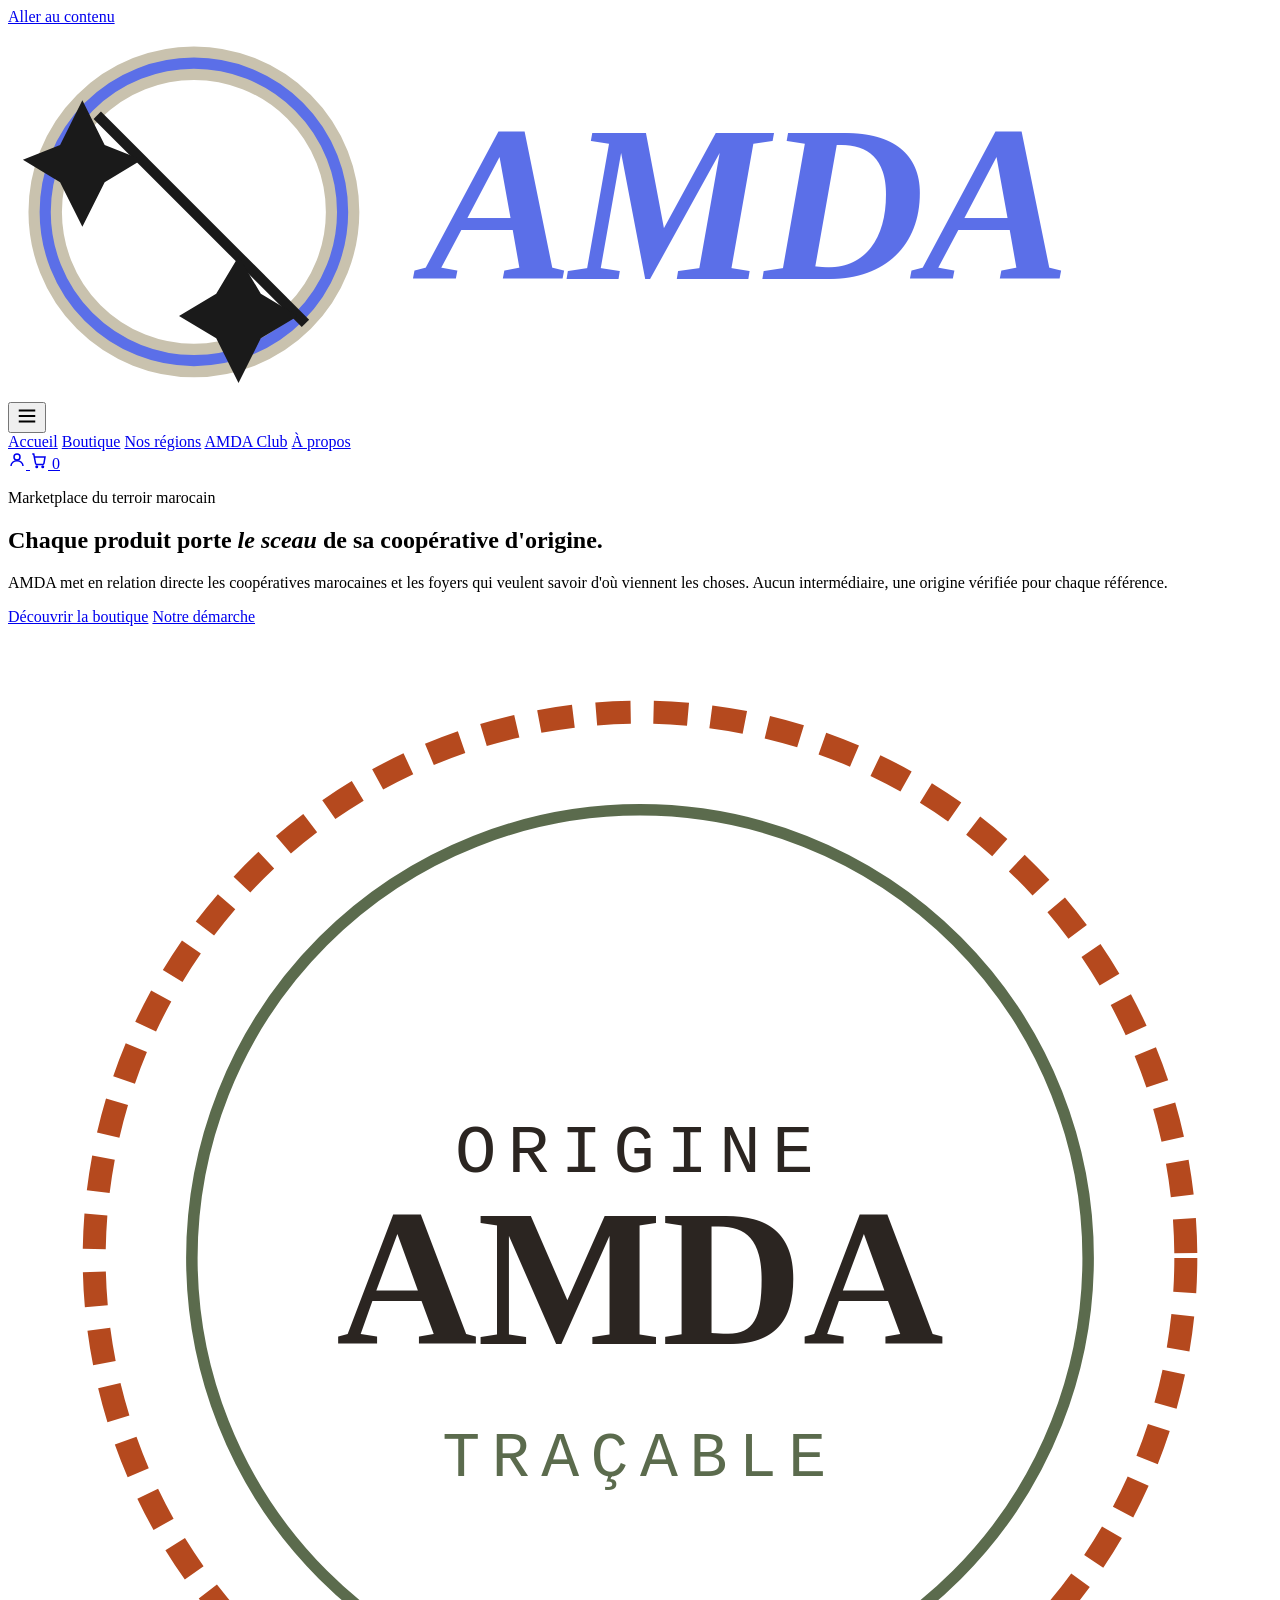
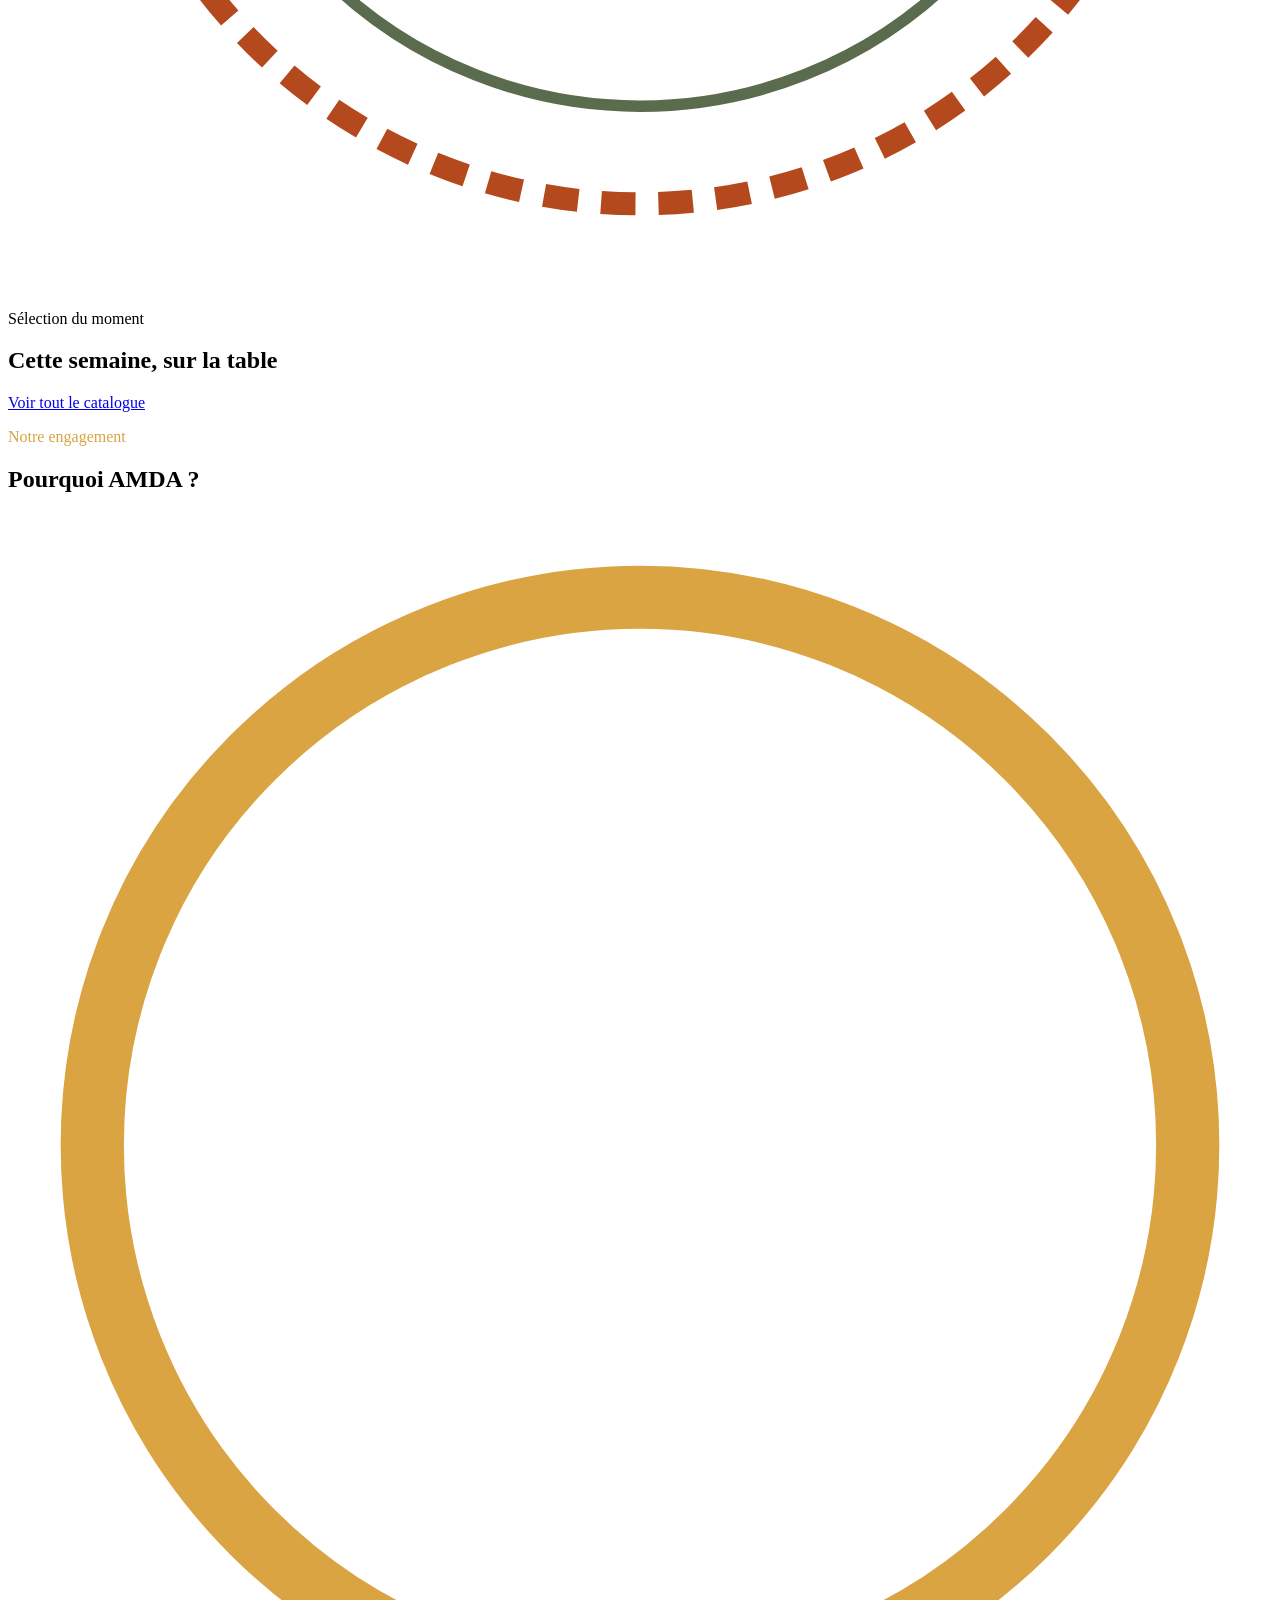
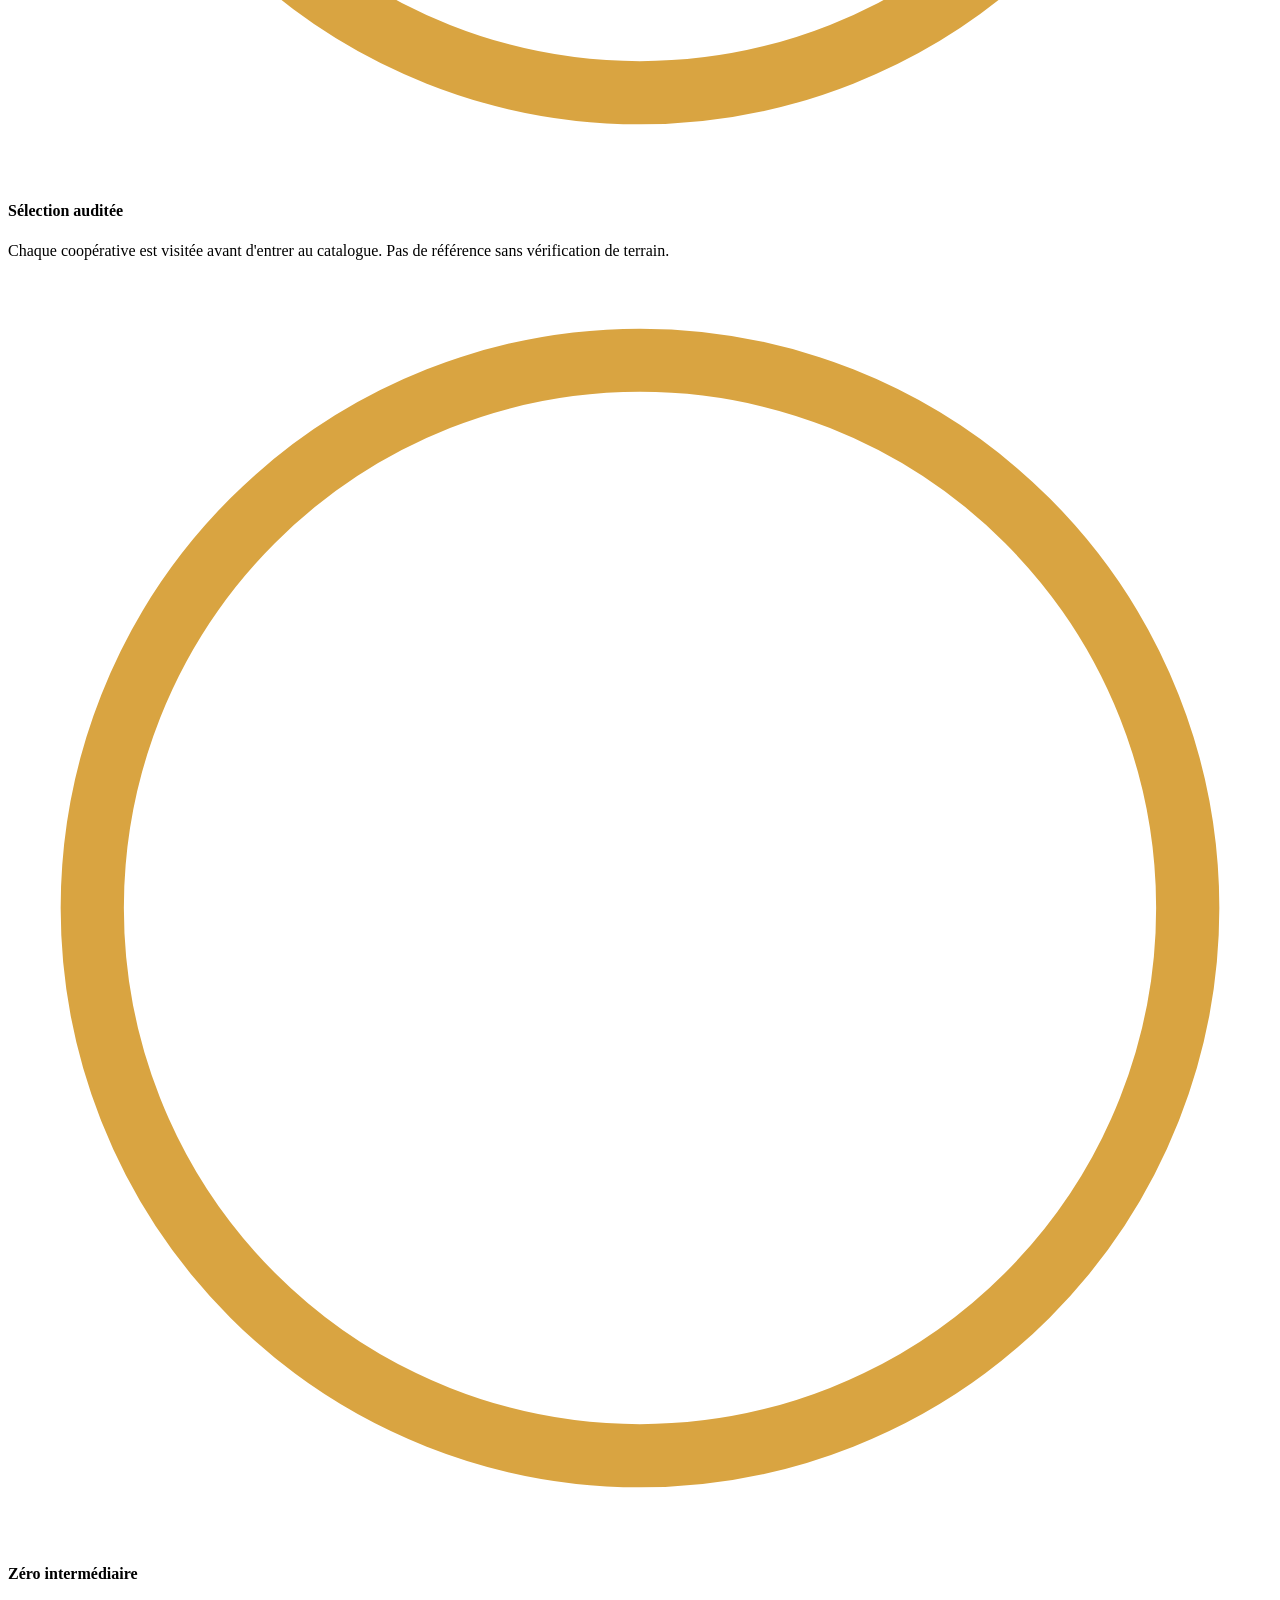
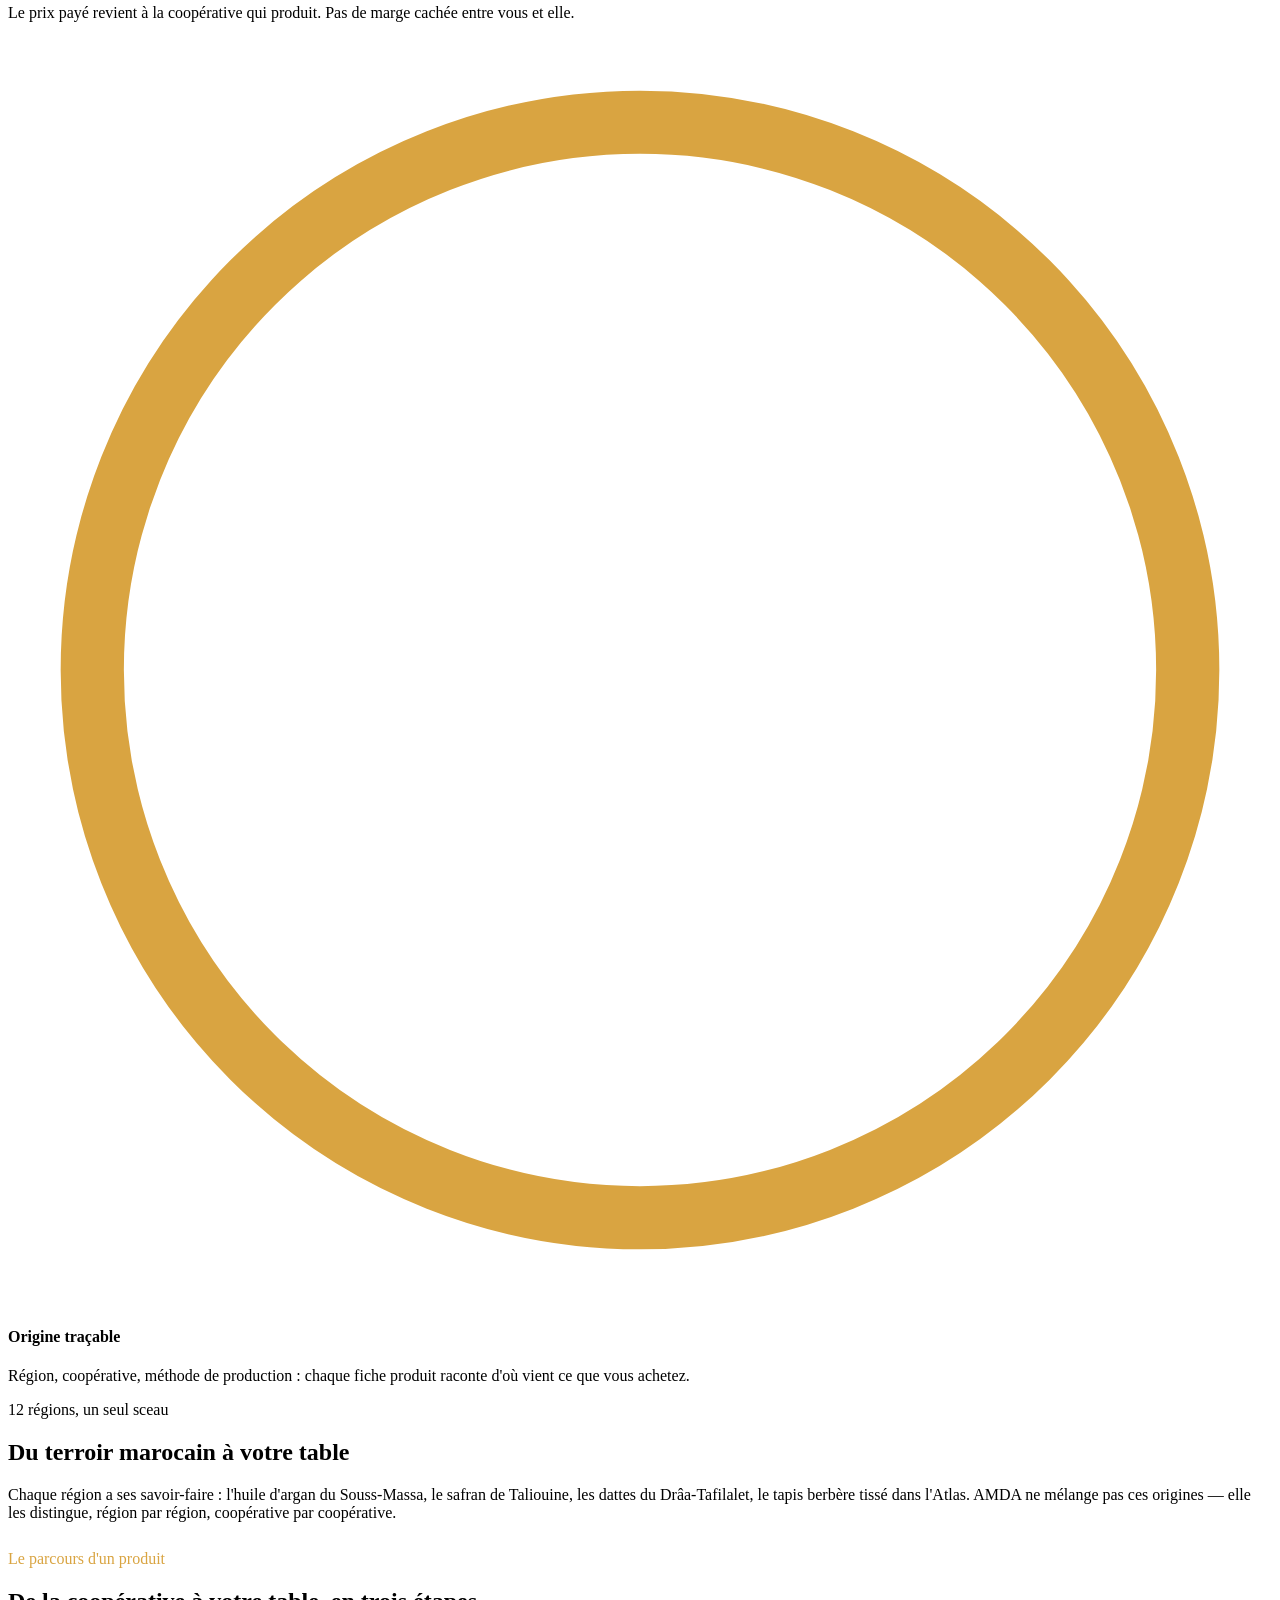
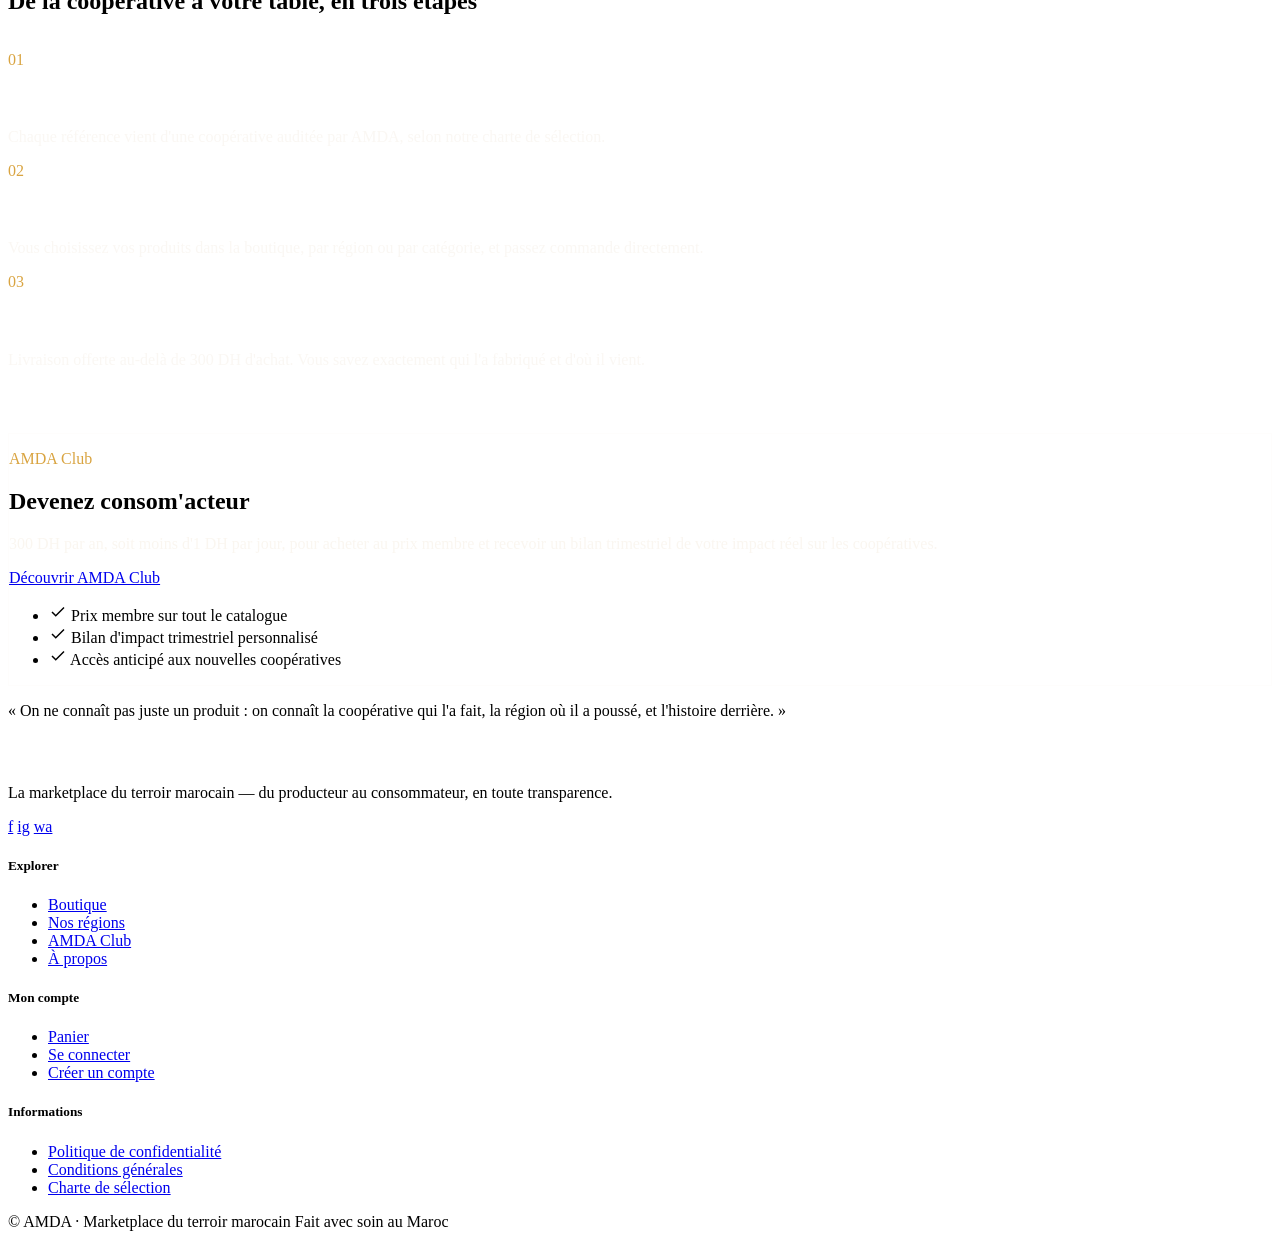
==== commit 7a90badb: "Add files via upload" ====
--- a/index.html
+++ b/index.html
@@ -129,14 +129,38 @@
     <div class="wrap">
       <p class="eyebrow">12 régions, un seul sceau</p>
       <h2>Du terroir marocain à votre table</h2>
-      <p class="lede" style="margin-bottom:28px;">Chaque région a ses savoir-faire. Parcourez le catalogue par origine géographique.</p>
+      <p class="lede" style="margin-bottom:28px;">Chaque région a ses savoir-faire : l'huile d'argan du Souss-Massa, le safran de Taliouine, les dattes du Drâa-Tafilalet, le tapis berbère tissé dans l'Atlas. AMDA ne mélange pas ces origines — elle les distingue, région par région, coopérative par coopérative.</p>
       <div class="region-pills" id="home-regions"></div>
     </div>
   </section>
 
-  <!-- CLUB TEASER -->
+  <!-- COMMENT CA MARCHE + CLUB -->
   <section class="section bg-ink">
     <div class="wrap">
+      <p class="eyebrow" style="color:#D9A441">Le parcours d'un produit</p>
+      <h2 class="mb-0">De la coopérative à votre table, en trois étapes</h2>
+    </div>
+    <div class="wrap" style="margin-top:36px;">
+      <div class="process-list">
+        <div class="process-step" style="border-left-color:#D9A441;">
+          <p class="num" style="color:#D9A441;">01</p>
+          <h3 style="color:#fff;">La coopérative produit</h3>
+          <p class="muted" style="color:rgba(248,243,236,.65);">Chaque référence vient d'une coopérative auditée par AMDA, selon notre charte de sélection.</p>
+        </div>
+        <div class="process-step" style="border-left-color:#D9A441;">
+          <p class="num" style="color:#D9A441;">02</p>
+          <h3 style="color:#fff;">Vous commandez en un clic</h3>
+          <p class="muted" style="color:rgba(248,243,236,.65);">Vous choisissez vos produits dans la boutique, par région ou par catégorie, et passez commande directement.</p>
+        </div>
+        <div class="process-step" style="border-left-color:#D9A441;">
+          <p class="num" style="color:#D9A441;">03</p>
+          <h3 style="color:#fff;">Le produit vous est livré</h3>
+          <p class="muted" style="color:rgba(248,243,236,.65);">Livraison offerte au-delà de 300 DH d'achat. Vous savez exactement qui l'a fabriqué et d'où il vient.</p>
+        </div>
+      </div>
+    </div>
+
+    <div class="wrap" style="margin-top:64px;">
       <div class="club-card" style="background:transparent;border:1px solid rgba(248,243,236,.16);">
         <div>
           <p class="eyebrow" style="color:#D9A441">AMDA Club</p>
@@ -195,9 +219,9 @@
     <div>
       <h5>Informations</h5>
       <ul>
-        <li><a href="#">Politique de confidentialité</a></li>
-        <li><a href="#">Conditions générales</a></li>
-        <li><a href="#">Charte de sélection</a></li>
+        <li><a href="confidentialite.html">Politique de confidentialité</a></li>
+        <li><a href="cgu.html">Conditions générales</a></li>
+        <li><a href="charte.html">Charte de sélection</a></li>
       </ul>
     </div>
   </div>
